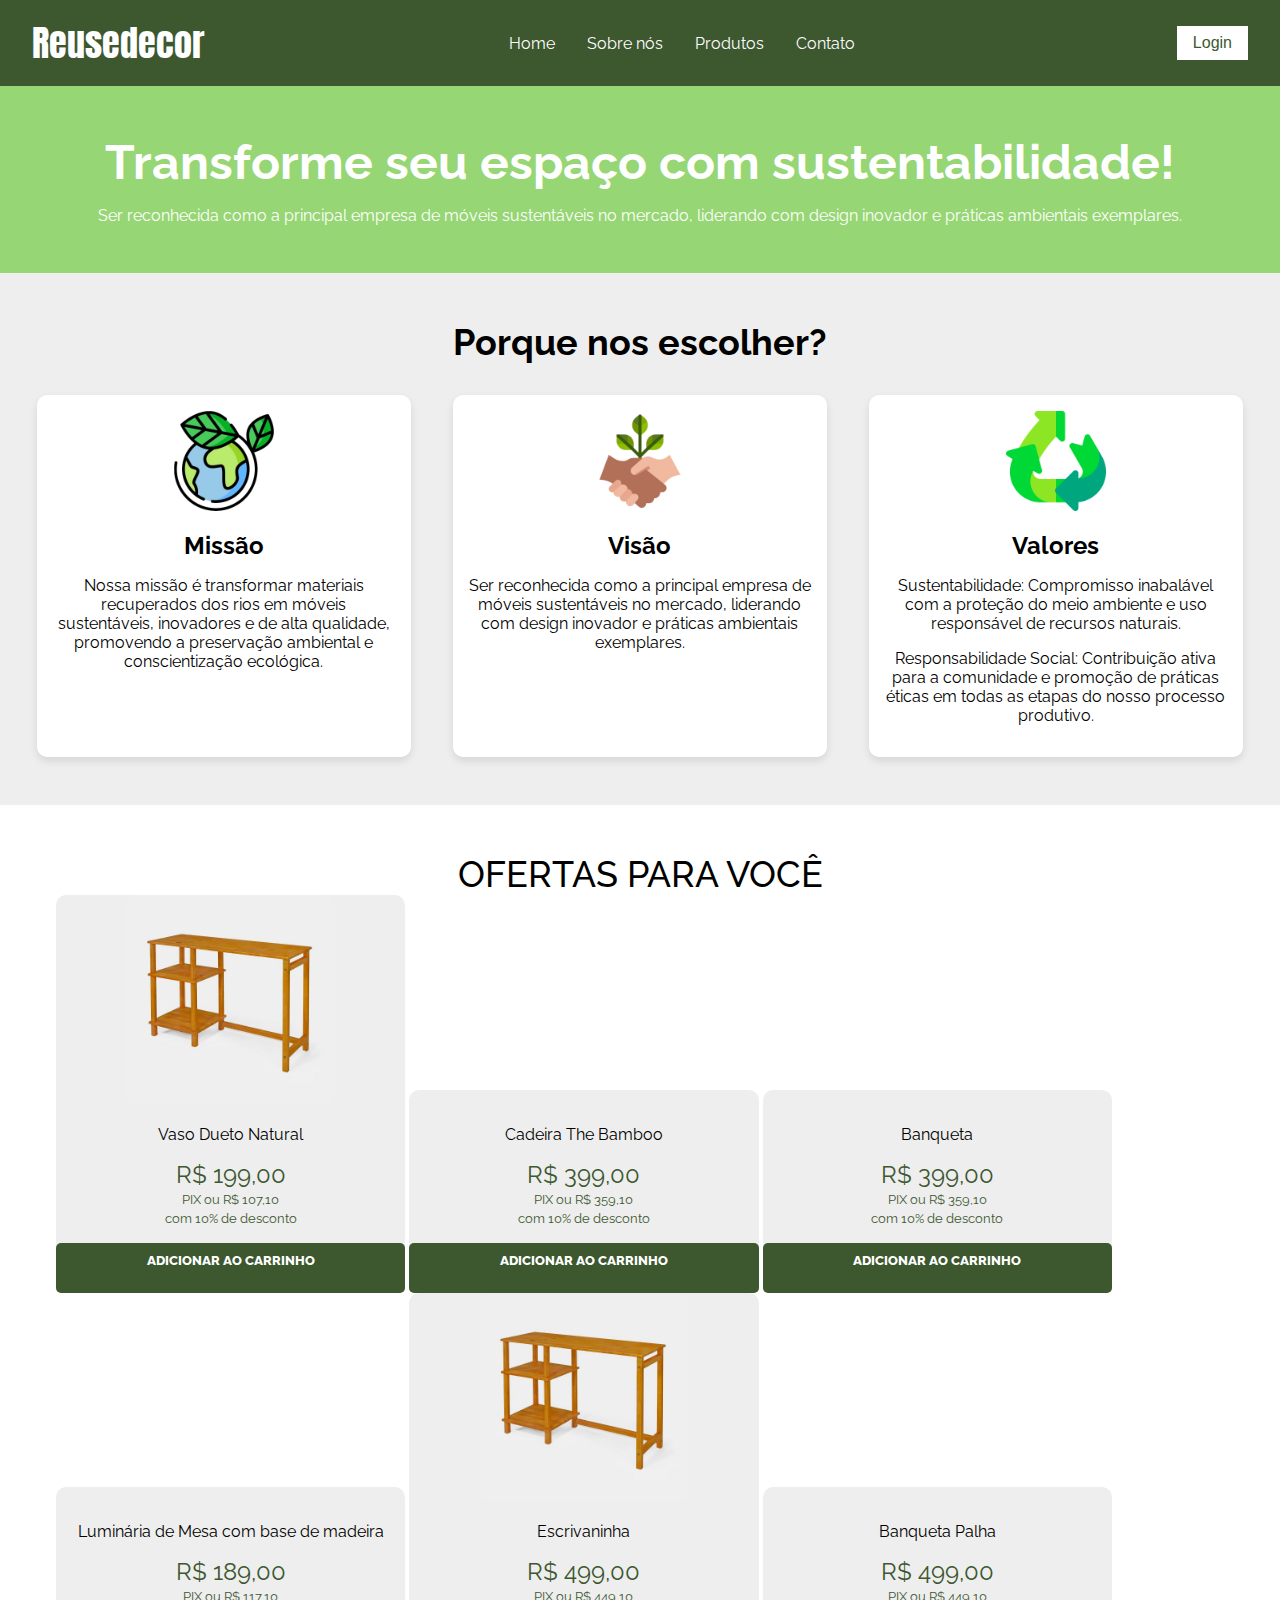
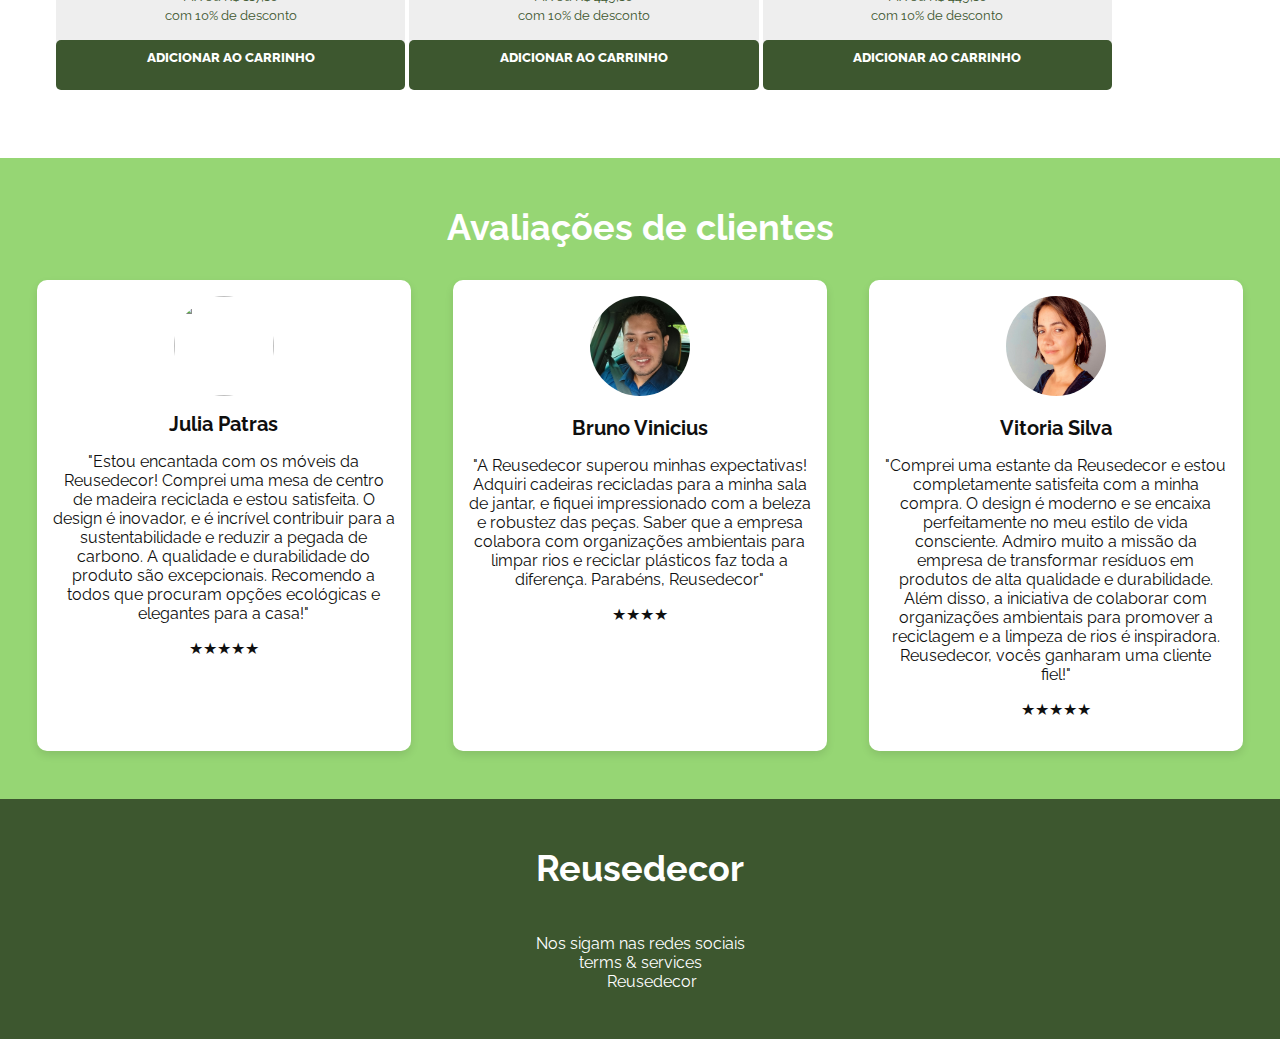
==== index.html @ 0a3c73c4 "css adicionado" ====
<!-- <!DOCTYPE html>
<html lang="pt-br">

<head>
    <meta charset="UTF-8">
    <meta name="viewport" content="width=device-width, initial-scale=1.0">
    <title>Reusedecor</title>
    <link rel="stylesheet" href="style.css">
    <script src="https://kit.fontawesome.com/23f3597bca.js" crossorigin="anonymous"></script>
</head>

<body>
    <nav class="navbar">
        <div class="logo">
            <a href="#">Reusedecor</a>
        </div>
            <ul class="nav-itens">
                <li><a href="#">Home</a></li>
                <li><a href="#">Sobre nós</a></li>
                <li><a href="#">Produtos</a></li>
                <li><a href="#">Contato</a></li>
            </ul>
       
        <div class="icones">
            <a href="#">
            <i class="fas fa-shopping-bag"></i>
        </a>
        <button>Login</button>
        </div>
    </nav>

    <div class="carrossel">
        <h1 class="texto-h1">Transforme seu espaço com sustentabilidade!</h1>
        <p>Ser reconhecida como a principal empresa de móveis sustentáveis no mercado, liderando com design inovador e
            práticas ambientais exemplares. </p>
    </div>


    <section class="pq-escolher">
        <h2>Porque nos escolher?</h2>
        <div class="mvvs">
            <div class="mvv">
                <img src="missao.png" alt="">
                <h3>Missão</h3>
                <p>Nossa missão é transformar materiais recuperados dos rios em móveis sustentáveis, inovadores e de alta qualidade, promovendo a preservação ambiental e conscientização ecológica. </p>
            </div>
            <div class="mvv">
                <img src="visao.png" alt="">
                <h3>Visão</h3>
                <p>Ser reconhecida como a principal empresa de móveis sustentáveis no mercado, liderando com design inovador e práticas ambientais exemplares.</p>
            </div>
            <div class="mvv">
                <img src="valores.png" alt="">
                <h3>Valores</h3>
                <p>Sustentabilidade: Compromisso inabalável com a proteção do meio ambiente e uso responsável de recursos naturais.</p>
                <p>Responsabilidade Social: Contribuição ativa para a comunidade e promoção de práticas éticas em todas as etapas do nosso processo produtivo.</p>
            </div>
        </div>
    </section>

    <section class="nossos-produtos">
        <h2>Nossos produtos</h2>
        <div class="produtos">
            <div class="produto">
                <img src="conjuntomesa.jpg" alt="">
                <h3>Conjunto mesa com 4 cadeira</h3>
                <p>R$925,00</p>
                <p>63 Reviews</p>
                <button>Comprar</button>
            </div>
            <div class="produto">
                <img src="escrivaninha.jpg" alt="">
                <h3>Escrivaninha</h3>
                <p>R$458,00</p>
                <p>89 Reviews</p>
                <button>Comprar</button>
            </div>
            <div class="produto">
                <img src="conjuntomesa2.jpg" alt="">
                <h3>Conjunto Mesa de Jantar Origami 4 Lugares Redondo com 4 Cadeiras</h3>
                <p>689,00 R$</p>
                <p>28 Reviews</p>
                <button>Comprar</button>
            </div>
        </div>
    </section>

    <section class="avaliacoes-clientes">
        <h2>Avaliaçoes de clientes</h2>
        <div class="avaliacoes">
            <div class="avaliacao">
                <img src="mulher.jpg" alt="">
                <h3>Julia Patras</h3>
                <p>"Estou encantada com os móveis da Reusedecor! Comprei uma mesa de centro feita de madeira reciclada e não poderia estar mais satisfeita. Além do design inovador, é incrível saber que estou contribuindo para a sustentabilidade e ajudando a reduzir a pegada de carbono. A qualidade do produto é excepcional e a durabilidade é evidente. Recomendo a todos que procuram opções ecológicas e elegantes para a casa!"</p>
                <p>★★★★★</p>
            </div>
            <div class="avaliacao">
                <img src="homem.jpg" alt="">
                <h3>Bruno Vinicius</h3>
                <p>"A Reusedecor superou minhas expectativas! Adquiri um conjunto de cadeiras para a minha sala de jantar, e fiquei impressionado com a beleza e a robustez das peças. Saber que os materiais são reciclados e que a empresa trabalha em parceria com organizações ambientais para limpar rios e reciclar plásticos faz toda a diferença. É ótimo encontrar uma empresa tão comprometida com a sustentabilidade e a proteção do meio ambiente. Parabéns, Reusedecor!"</p>
                <p>★★★★★</p>
            </div>
            <div class="avaliacao">
                <img src="mulher2.jpeg" alt="">
                <h3>Vitoria Silva.</h3>
                <p>"Comprei uma estante da Reusedecor e estou completamente satisfeita com a minha compra. O design é moderno e se encaixa perfeitamente no meu estilo de vida consciente. Admiro muito a missão da empresa de transformar resíduos em produtos de alta qualidade e durabilidade. Além disso, a iniciativa de colaborar com organizações ambientais para promover a reciclagem e a limpeza de rios é inspiradora. Reusedecor, vocês ganharam uma cliente fiel!"</p>
                <p>★★★★★</p>
            </div>
        </div>
    </section>
    <footer class="footer">
        <div>
            <h2>Reusedecor</h2>
            <div class="redes-sociais">
                <a href="#"><i class="fab fa-facebook"></i></a>
                <a href="#"><i class="fab fa-instagram"></i></a>
                <a href="#"><i class="fab fa-youtube"></i></a>
            </div>
            <p>Nos sigam nas redes sociais</p>
            <p class="termos">
                <a href="#">terms & services</a><br>
                Greenify © all rights reserved 2023
            </p>
        </div>
        <div class="contato-info">
            <p>Entre em contato conosco</p>
            <p><i class="fas fa-phone"></i> +11 393456789</p>
            <p><i class="fas fa-envelope"></i> <a href="mailto:support@ecolife.com">support@reusedecor.com</a></p>
            <p class="endereco">
                <h4>Loja física </h4><br>
                <p>Horário de funcionamento:</p>
                <p>De Segunda a Sábado, das 09:00 ás 18:00</p>
                 <iframe src="https://www.google.com/maps/embed?pb=!1m18!1m12!1m3!1d3657.4795755473865!2d-46.63343072467024!3d-23.551213478806837!2m3!1f0!2f0!3f0!3m2!1i1024!2i768!4f13.1!3m3!1m2!1s0x94ce5900b15a1739%3A0xa04ba02905756f1!2sR.%20das%20Fl%C3%B4res%2C%20123%20-%20S%C3%A9%2C%20S%C3%A3o%20Paulo%20-%20SP%2C%2001019-010!5e0!3m2!1spt-BR!2sbr!4v1718218267978!5m2!1spt-BR!2sbr" width="600" height="450" style="border:0;" allowfullscreen="" loading="lazy" referrerpolicy="no-referrer-when-downgrade"></iframe><br>
                 <h4>Loja de fabricação </h4><br>
                 <p>Horário de funcionamento:</p>
                 <p>Segunda a Sexta (Das 08:00–18:00) <br>
                    Sábado (09:00–14:00)<br>
                    Domingo (Fechado)
                    </p>
                 <iframe src="https://www.google.com/maps/embed?pb=!1m18!1m12!1m3!1d3656.69327155801!2d-46.60439022466936!3d-23.579457278787316!2m3!1f0!2f0!3f0!3m2!1i1024!2i768!4f13.1!3m3!1m2!1s0x94ce5bfca1f70c5b%3A0xd045ae61896704c9!2sR.%20do%20Manifesto%2C%20205%20-%20Ipiranga%2C%20S%C3%A3o%20Paulo%20-%20SP%2C%2004209-000!5e0!3m2!1spt-BR!2sbr!4v1718218784023!5m2!1spt-BR!2sbr" width="600" height="450" style="border:0;" allowfullscreen="" loading="lazy" referrerpolicy="no-referrer-when-downgrade"></iframe>
            </p>
           
        </div>
    </footer>
    

    <script src="main.js"></script>
</body>

</html> -->

<!DOCTYPE html>
<html lang="pt-br">

<head>
    <meta charset="UTF-8">
    <meta name="viewport" content="width=device-width, initial-scale=1.0">
    <title>Reusedecor</title>
    <link rel="stylesheet" href="style.css">
    <script src="https://kit.fontawesome.com/23f3597bca.js" crossorigin="anonymous"></script>
</head>

<body>
    <nav class="navbar">
        <div class="logo">
            <a href="#">Reusedecor</a>
        </div>
            <ul class="nav-itens">
                <li><a href="#">Home</a></li>
                <li><a href="#">Sobre nós</a></li>
                <li><a href="#">Produtos</a></li>
                <li><a href="#">Contato</a></li>
            </ul>
       
        <div class="icones">
            <a href="#">
            <i class="fas fa-shopping-bag"></i>
        </a>
        <button>Login</button>
        </div>
    </nav>

    <div class="carrossel">
        <h1 class="texto-h1">Transforme seu espaço com sustentabilidade!</h1>
        <p>Ser reconhecida como a principal empresa de móveis sustentáveis no mercado, liderando com design inovador e práticas ambientais exemplares.</p>
    </div>
    
    <section class="pq-escolher">
        <h2>Porque nos escolher?</h2>
        <div class="mvvs">
            <div class="mvv">
                <img src="missao.png" alt="">
                <h3>Missão</h3>
                <p>Nossa missão é transformar materiais recuperados dos rios em móveis sustentáveis, inovadores e de alta qualidade, promovendo a preservação ambiental e conscientização ecológica.</p>
            </div>
            <div class="mvv">
                <img src="visao.png" alt="">
                <h3>Visão</h3>
                <p>Ser reconhecida como a principal empresa de móveis sustentáveis no mercado, liderando com design inovador e práticas ambientais exemplares.</p>
            </div>
            <div class="mvv">
                <img src="valores.png" alt="">
                <h3>Valores</h3>
                <p>Sustentabilidade: Compromisso inabalável com a proteção do meio ambiente e uso responsável de recursos naturais.</p>
                <p>Responsabilidade Social: Contribuição ativa para a comunidade e promoção de práticas éticas em todas as etapas do nosso processo produtivo.</p>
            </div>
        </div>
    </section>
    
    <section class="offer section container">
        <h1 class="section__title">Ofertas para você</h1>
        <div class="offer__content swiper-container" id="offer">
            <div class="swiper-wrapper">
                <div class="offer__item swiper-slide">
                    <div class="offer__img">
                        <img src="escrivaninha.jpg" alt="">
                    </div>
                    <div class="offer__desc">
                        <p>Vaso Dueto Natural</p>
                    </div>
                    <div class="offer__price">
                        <span>R$ 199,00</span>
                    </div>
                    <div class="offer__discount">
                        <a href="#">PIX ou <i class='bx bx-barcode'></i> R$ 107,10<br>com 10% de desconto</a>
                    </div>
                    <a href="#" class="btn">adicionar ao carrinho</a>
                </div>
    
                <div class="offer__item swiper-slide">
                    <div class="offer__img">
                        <img src="./produto2.png" alt="">
                    </div>
                    <div class="offer__desc">
                        <p>Cadeira The Bamboo</p>
                    </div>
                    <div class="offer__price">
                        <span>R$ 399,00</span>
                    </div>
                    <div class="offer__discount">
                        <a href="#">PIX ou <i class='bx bx-barcode'></i> R$ 359,10<br>com 10% de desconto</a>
                    </div>
                    <a href="#" class="btn">adicionar ao carrinho</a>
                </div>
                <div class="offer__item swiper-slide">
                    <div class="offer__img">
                        <img src="./produto2.png" alt="">
                    </div>
                    <div class="offer__desc">
                        <p>Banqueta</p>
                    </div>
                    <div class="offer__price">
                        <span>R$ 399,00</span>
                    </div>
                    <div class="offer__discount">
                        <a href="#">PIX ou <i class='bx bx-barcode'></i> R$ 359,10<br>com 10% de desconto</a>
                    </div>
                    <a href="#" class="btn">adicionar ao carrinho</a>
                </div>
                <div class="offer__item swiper-slide">
                    <div class="offer__img">
                        <img src="./produto3.png" alt="">
                    </div>
                    <div class="offer__desc">
                        <p>Luminária de Mesa com base de madeira</p>
                    </div>
                    <div class="offer__price">
                        <span>R$ 189,00</span>
                    </div>
                    <div class="offer__discount">
                        <a href="#">PIX ou <i class='bx bx-barcode'></i> R$ 117,10<br>com 10% de desconto</a>
                    </div>
                    <a href="#" class="btn">adicionar ao carrinho</a>
                </div>
    
                <div class="offer__item swiper-slide">
                    <div class="offer__img">
                        <img src="./escrivaninha.jpg" alt="">
                    </div>
                    <div class="offer__desc">
                        <p>Escrivaninha</p>
                    </div>
                    <div class="offer__price">
                        <span>R$ 499,00</span>
                    </div>
                    <div class="offer__discount">
                        <a href="#">PIX ou <i class='bx bx-barcode'></i> R$ 449,10<br>com 10% de desconto</a>
                    </div>
                    <a href="#" class="btn">adicionar ao carrinho</a>
                </div>
    
                <div class="offer__item swiper-slide">
                    <div class="offer__img">
                        <img src="./banqueta.png" alt="">
                    </div>
                    <div class="offer__desc">
                        <p>Banqueta Palha</p>
                    </div>
                    <div class="offer__price">
                        <span>R$ 499,00</span>
                    </div>
                    <div class="offer__discount">
                        <a href="#">PIX ou <i class='bx bx-barcode'></i> R$ 449,10<br>com 10% de desconto</a>
                    </div>
                    <a href="#" class="btn">adicionar ao carrinho</a>
                </div>
            </div>
            <div class="swiper-button-next"></div>
            <div class="swiper-button-prev"></div>
        </div>
    </section>
    
    <section class="avaliacoes-clientes">
        <h2>Avaliações de clientes</h2>
        <div class="avaliacoes">
            <div class="avaliacao">
                <img src="./img-mulher.avif" alt="">
                <h3>Julia Patras</h3>
                <p>"Estou encantada com os móveis da Reusedecor! Comprei uma mesa de centro de madeira reciclada e estou satisfeita. O design é inovador, e é incrível contribuir para a sustentabilidade e reduzir a pegada de carbono. A qualidade e durabilidade do produto são excepcionais. Recomendo a todos que procuram opções ecológicas e elegantes para a casa!"</p>
                <p>★★★★★</p>
            </div>
            <div class="avaliacao">
                <img src="homem.jpg" alt="">
                <h3>Bruno Vinicius</h3>
                <p>"A Reusedecor superou minhas expectativas! Adquiri cadeiras recicladas para a minha sala de jantar, e fiquei impressionado com a beleza e robustez das peças. Saber que a empresa colabora com organizações ambientais para limpar rios e reciclar plásticos faz toda a diferença. Parabéns, Reusedecor"</p>
                <p>★★★★</p>
            </div>
            <div class="avaliacao">
                <img src="mulher2.jpeg" alt="">
                <h3>Vitoria Silva</h3>
                <p>"Comprei uma estante da Reusedecor e estou completamente satisfeita com a minha compra. O design é moderno e se encaixa perfeitamente no meu estilo de vida consciente. Admiro muito a missão da empresa de transformar resíduos em produtos de alta qualidade e durabilidade. Além disso, a iniciativa de colaborar com organizações ambientais para promover a reciclagem e a limpeza de rios é inspiradora. Reusedecor, vocês ganharam uma cliente fiel!"</p>
                <p>★★★★★</p>
            </div>
        </div>
    </section>
    
    <footer class="footer">
        <div>
            <h2>Reusedecor</h2>
            <div class="redes-sociais">
                <a href="#"><i class="fab fa-facebook"></i></a>
                <a href="#"><i class="fab fa-instagram"></i></a>
                <a href="#"><i class="fab fa-youtube"></i></a>
            </div>
            <p>Nos sigam nas redes sociais</p>
            <p class="termos">
                <a href="#">terms & services</a><br>
                Reusedecor
---- style.css ----
/* font */
@import url("https://fonts.googleapis.com/css2?family=Anton&family=Raleway:wght@300;400;500;600;700;800&family=Satisfy&display=swap");

:root {
    --header-height: 8rem;

    /*--------------------COLORS-----------------------------*/
    --primary-color: #3d572f;
    --primary-color-alt: #96d674;
    --secondary-color: #eeeeee;
    --secondary-color-alt: #dcdcdc;
    --black-color: #0f0f0f;
    --white-color: #ffffff;

    /*---------------FONT  AND TYPOGRAPHY-------------------*/
    --font-body: "Raleway", sans-serif;
    --font-title: "Anton", sans-serif;
    --font-cursive: "Satisfy", cursive;
    --big-font-size: 3rem; /*48px*/
    --h1-font-size: 2.25rem; /*36px*/
    --h2-font-size: 1.5rem; /*24px*/
    --h3-font-size: 1.25rem; /*20px*/
    --normal-font-size: 1rem; /*16px*/
    --small-font-size: 0.813rem; /*12px  0.938rem  14*/

    /*---------------FONT WEIGHT-------------------*/
    --font-light: 300;
    --font-regular: 400;
    --font-medium: 500;
    --font-semibold: 600;
    --font-bold: 700;
    --font-extrabold: 800;

    /*---------------MARGINS-------------------*/
    --mb-05: 0.5rem;
    --mb-1: 1rem;
    --mb-1-5: 1.5rem;
    --mb-2: 2rem;
    --mb-2-5: 2.5rem;
    --mb-3: 3rem;

    /*---------------Z INDEXS-------------------*/
    --Z-fixed: 100;
    --z-tooltip: 10;
}

*,
::before,
::after {
    padding: 0;
    margin: 0;
    box-sizing: border-box;
}

html {
    scroll-behavior: smooth;
}

body {
    background-color: var(--white-color);
    font-family: var(--font-body);
    font-size: var(--normal-font-size);
    overflow-x: hidden;
}

a {
    text-decoration: none;
}

ul {
    list-style: none;
}

.container {
    max-width: 1200px;
    margin: 0 auto;
}

.section {
    padding: 6rem 6%;
}

.section__title {
    font-size: var(--h1-font-size);
    text-align: center;
    font-weight: var(--font-medium);
    text-transform: uppercase;
}

/* BUTTON */
.btn {
    width: 100%;
    height: 50px;
    display: flex;
    align-items: center;
    justify-content: center;
    outline: none;
    background-color: var(--primary-color);
    border: none;
    color: var(--white-color);
    font-size: var(--small-font-size);
    font-weight: var(--font-extrabold);
    text-transform: uppercase;
    padding: 0.5rem;
    cursor: pointer;
    transition: all 400ms ease-in-out;
}
.btn:hover {
    background-color: var(--primary-color-alt);
    color: var(--black-color);
}
.btn__outline {
    background-color: var(--white-color);
    border: 1px solid var(--primary-color);
    color: var(--black-color);
}

/* HEADER MENU */
.navbar {
    display: flex;
    justify-content: space-between;
    align-items: center;
    padding: 1rem 2rem;
    background-color: var(--primary-color);
    color: var(--white-color);
}

.logo a {
    font-family: var(--font-title);
    font-size: var(--h1-font-size);
    color: var(--white-color);
}

.nav-itens {
    display: flex;
    list-style: none;
}

.nav-itens li {
    margin: 0 1rem;
}

.nav-itens a {
    color: var(--white-color);
    font-size: var(--normal-font-size);
}

.icones {
    display: flex;
    align-items: center;
}

.icones a {
    color: var(--white-color);
    font-size: var(--h2-font-size);
    margin-right: 1rem;
}

.icones button {
    background-color: var(--white-color);
    color: var(--primary-color);
    border: none;
    padding: 0.5rem 1rem;
    cursor: pointer;
    font-size: var(--normal-font-size);
}

.icones button:hover {
    background-color: var(--secondary-color);
}

/* CARROSSEL */
.carrossel {
    background-color: var(--primary-color-alt);
    color: var(--white-color);
    text-align: center;
    padding: 3rem 1rem;
}

.texto-h1 {
    font-size: var(--big-font-size);
    margin-bottom: 1rem;
}

/* SECTION - pq-escolher */
.pq-escolher {
    background-color: var(--secondary-color);
    padding: 3rem 1rem;
    text-align: center;
}

.pq-escolher h2 {
    font-size: var(--h1-font-size);
    margin-bottom: 2rem;
}

.mvvs {
    display: flex;
    justify-content: space-around;
}

.mvv {
    background-color: var(--white-color);
    padding: 1rem;
    border-radius: 10px;
    box-shadow: 0 4px 8px rgba(0, 0, 0, 0.1);
    width: 30%;
}

.mvv img {
    width: 100px;
    margin-bottom: 1rem;
}

.mvv h3 {
    font-size: var(--h2-font-size);
    margin-bottom: 1rem;
}

.mvv p {
    font-size: var(--normal-font-size);
    margin-bottom: 1rem;
}

/* SECTION - offer */
.offer {
    background-color: var(--white-color);
    padding: 3rem 1rem;
}

.offer__content {
    display: flex;
    flex-wrap: wrap;
    justify-content: space-around; /* Distribui o espaço entre os itens */
    gap: 20px; /* Espaçamento entre os itens */
}

.offer__item {
    display: inline-block;
    background-color: var(--secondary-color);
    padding: 1 rem;
    border-radius: 10px;
    text-align: center;
    width: calc(33.333% - 40px); /* Ajuste para 3 itens por linha com espaçamento */
    /* 40px é a soma do padding horizontal (20px de cada lado) */
    transition: transform 0.3s;
    box-sizing: border-box; /* Inclui padding e border no cálculo da largura */
}

.offer__item:hover {
    transform: scale(1.05);
}

.offer__img img {
    width: 60%;
    height: auto;
    border-radius: 10px;
}

.offer__desc {
    margin: 1rem 0;
}

.offer__price {
    font-size: var(--h2-font-size);
    color: var(--primary-color);
}

.offer__discount a {
    color: var(--primary-color);
    font-size: var(--small-font-size);
}

.btn {
    margin-top: 1rem;
    display: inline-block;
    padding: 10px 20px;
    background-color: #3d572f;
    color: #fff;
    text-decoration: none;
    border-radius: 5px;
}


/* SECTION - avaliacoes-clientes */
.avaliacoes-clientes {
    background-color: var(--primary-color-alt);
    color: var(--white-color);
    padding: 3rem 1rem;
    text-align: center;
}

.avaliacoes-clientes h2 {
    font-size: var(--h1-font-size);
    margin-bottom: 2rem;
}

.avaliacoes {
    display: flex;
    justify-content: space-around;
}

.avaliacao {
    background-color: var(--white-color);
    color: var(--black-color);
    padding: 1rem;
    border-radius: 10px;
    box-shadow: 0 4px 8px rgba(0, 0, 0, 0.1);
    width: 30%;
}

.avaliacao img {
    width: 100px;
    height: 100px;
    border-radius: 50%;
    margin-bottom: 1rem;
}

.avaliacao h3 {
    font-size: var(--h3-font-size);
    margin-bottom: 1rem;
}

.avaliacao p {
    font-size: var(--normal-font-size);
    margin-bottom: 1rem;
}

/* FOOTER */
.footer {
    background-color: var(--primary-color);
    color: var(--white-color);
    padding: 3rem 1rem;
    text-align: center;
}

.footer h2 {
    font-size: var(--h1-font-size);
    margin-bottom: 1rem;
}

.redes-sociais a {
    color: var(--white-color);
    font-size: var(--h2-font-size);
    margin: 0 0.5rem;
}

.termos a {
    color: var(--white-color);
}

.contato-info {
    margin-top: 2rem;
}

.contato-info p {
    font-size: var(--normal-font-size);
    margin-bottom: 0.5rem;
}

.endereco {
    margin-top: 1rem;
}

.endereco h4 {
    font-size: var(--h3-font-size);
}

.endereco p {
    font-size: var(--normal-font-size);
}
---- style.css ----
/* font */
@import url("https://fonts.googleapis.com/css2?family=Anton&family=Raleway:wght@300;400;500;600;700;800&family=Satisfy&display=swap");

:root {
    --header-height: 8rem;

    /*--------------------COLORS-----------------------------*/
    --primary-color: #3d572f;
    --primary-color-alt: #96d674;
    --secondary-color: #eeeeee;
    --secondary-color-alt: #dcdcdc;
    --black-color: #0f0f0f;
    --white-color: #ffffff;

    /*---------------FONT  AND TYPOGRAPHY-------------------*/
    --font-body: "Raleway", sans-serif;
    --font-title: "Anton", sans-serif;
    --font-cursive: "Satisfy", cursive;
    --big-font-size: 3rem; /*48px*/
    --h1-font-size: 2.25rem; /*36px*/
    --h2-font-size: 1.5rem; /*24px*/
    --h3-font-size: 1.25rem; /*20px*/
    --normal-font-size: 1rem; /*16px*/
    --small-font-size: 0.813rem; /*12px  0.938rem  14*/

    /*---------------FONT WEIGHT-------------------*/
    --font-light: 300;
    --font-regular: 400;
    --font-medium: 500;
    --font-semibold: 600;
    --font-bold: 700;
    --font-extrabold: 800;

    /*---------------MARGINS-------------------*/
    --mb-05: 0.5rem;
    --mb-1: 1rem;
    --mb-1-5: 1.5rem;
    --mb-2: 2rem;
    --mb-2-5: 2.5rem;
    --mb-3: 3rem;

    /*---------------Z INDEXS-------------------*/
    --Z-fixed: 100;
    --z-tooltip: 10;
}

*,
::before,
::after {
    padding: 0;
    margin: 0;
    box-sizing: border-box;
}

html {
    scroll-behavior: smooth;
}

body {
    background-color: var(--white-color);
    font-family: var(--font-body);
    font-size: var(--normal-font-size);
    overflow-x: hidden;
}

a {
    text-decoration: none;
}

ul {
    list-style: none;
}

.container {
    max-width: 1200px;
    margin: 0 auto;
}

.section {
    padding: 6rem 6%;
}

.section__title {
    font-size: var(--h1-font-size);
    text-align: center;
    font-weight: var(--font-medium);
    text-transform: uppercase;
}

/* BUTTON */
.btn {
    width: 100%;
    height: 50px;
    display: flex;
    align-items: center;
    justify-content: center;
    outline: none;
    background-color: var(--primary-color);
    border: none;
    color: var(--white-color);
    font-size: var(--small-font-size);
    font-weight: var(--font-extrabold);
    text-transform: uppercase;
    padding: 0.5rem;
    cursor: pointer;
    transition: all 400ms ease-in-out;
}
.btn:hover {
    background-color: var(--primary-color-alt);
    color: var(--black-color);
}
.btn__outline {
    background-color: var(--white-color);
    border: 1px solid var(--primary-color);
    color: var(--black-color);
}

/* HEADER MENU */
.navbar {
    display: flex;
    justify-content: space-between;
    align-items: center;
    padding: 1rem 2rem;
    background-color: var(--primary-color);
    color: var(--white-color);
}

.logo a {
    font-family: var(--font-title);
    font-size: var(--h1-font-size);
    color: var(--white-color);
}

.nav-itens {
    display: flex;
    list-style: none;
}

.nav-itens li {
    margin: 0 1rem;
}

.nav-itens a {
    color: var(--white-color);
    font-size: var(--normal-font-size);
}

.icones {
    display: flex;
    align-items: center;
}

.icones a {
    color: var(--white-color);
    font-size: var(--h2-font-size);
    margin-right: 1rem;
}

.icones button {
    background-color: var(--white-color);
    color: var(--primary-color);
    border: none;
    padding: 0.5rem 1rem;
    cursor: pointer;
    font-size: var(--normal-font-size);
}

.icones button:hover {
    background-color: var(--secondary-color);
}

/* CARROSSEL */
.carrossel {
    background-color: var(--primary-color-alt);
    color: var(--white-color);
    text-align: center;
    padding: 3rem 1rem;
}

.texto-h1 {
    font-size: var(--big-font-size);
    margin-bottom: 1rem;
}

/* SECTION - pq-escolher */
.pq-escolher {
    background-color: var(--secondary-color);
    padding: 3rem 1rem;
    text-align: center;
}

.pq-escolher h2 {
    font-size: var(--h1-font-size);
    margin-bottom: 2rem;
}

.mvvs {
    display: flex;
    justify-content: space-around;
}

.mvv {
    background-color: var(--white-color);
    padding: 1rem;
    border-radius: 10px;
    box-shadow: 0 4px 8px rgba(0, 0, 0, 0.1);
    width: 30%;
}

.mvv img {
    width: 100px;
    margin-bottom: 1rem;
}

.mvv h3 {
    font-size: var(--h2-font-size);
    margin-bottom: 1rem;
}

.mvv p {
    font-size: var(--normal-font-size);
    margin-bottom: 1rem;
}

/* SECTION - offer */
.offer {
    background-color: var(--white-color);
    padding: 3rem 1rem;
}

.offer__content {
    display: flex;
    flex-wrap: wrap;
    justify-content: space-around; /* Distribui o espaço entre os itens */
    gap: 20px; /* Espaçamento entre os itens */
}

.offer__item {
    display: inline-block;
    background-color: var(--secondary-color);
    padding: 1 rem;
    border-radius: 10px;
    text-align: center;
    width: calc(33.333% - 40px); /* Ajuste para 3 itens por linha com espaçamento */
    /* 40px é a soma do padding horizontal (20px de cada lado) */
    transition: transform 0.3s;
    box-sizing: border-box; /* Inclui padding e border no cálculo da largura */
}

.offer__item:hover {
    transform: scale(1.05);
}

.offer__img img {
    width: 60%;
    height: auto;
    border-radius: 10px;
}

.offer__desc {
    margin: 1rem 0;
}

.offer__price {
    font-size: var(--h2-font-size);
    color: var(--primary-color);
}

.offer__discount a {
    color: var(--primary-color);
    font-size: var(--small-font-size);
}

.btn {
    margin-top: 1rem;
    display: inline-block;
    padding: 10px 20px;
    background-color: #3d572f;
    color: #fff;
    text-decoration: none;
    border-radius: 5px;
}


/* SECTION - avaliacoes-clientes */
.avaliacoes-clientes {
    background-color: var(--primary-color-alt);
    color: var(--white-color);
    padding: 3rem 1rem;
    text-align: center;
}

.avaliacoes-clientes h2 {
    font-size: var(--h1-font-size);
    margin-bottom: 2rem;
}

.avaliacoes {
    display: flex;
    justify-content: space-around;
}

.avaliacao {
    background-color: var(--white-color);
    color: var(--black-color);
    padding: 1rem;
    border-radius: 10px;
    box-shadow: 0 4px 8px rgba(0, 0, 0, 0.1);
    width: 30%;
}

.avaliacao img {
    width: 100px;
    height: 100px;
    border-radius: 50%;
    margin-bottom: 1rem;
}

.avaliacao h3 {
    font-size: var(--h3-font-size);
    margin-bottom: 1rem;
}

.avaliacao p {
    font-size: var(--normal-font-size);
    margin-bottom: 1rem;
}

/* FOOTER */
.footer {
    background-color: var(--primary-color);
    color: var(--white-color);
    padding: 3rem 1rem;
    text-align: center;
}

.footer h2 {
    font-size: var(--h1-font-size);
    margin-bottom: 1rem;
}

.redes-sociais a {
    color: var(--white-color);
    font-size: var(--h2-font-size);
    margin: 0 0.5rem;
}

.termos a {
    color: var(--white-color);
}

.contato-info {
    margin-top: 2rem;
}

.contato-info p {
    font-size: var(--normal-font-size);
    margin-bottom: 0.5rem;
}

.endereco {
    margin-top: 1rem;
}

.endereco h4 {
    font-size: var(--h3-font-size);
}

.endereco p {
    font-size: var(--normal-font-size);
}
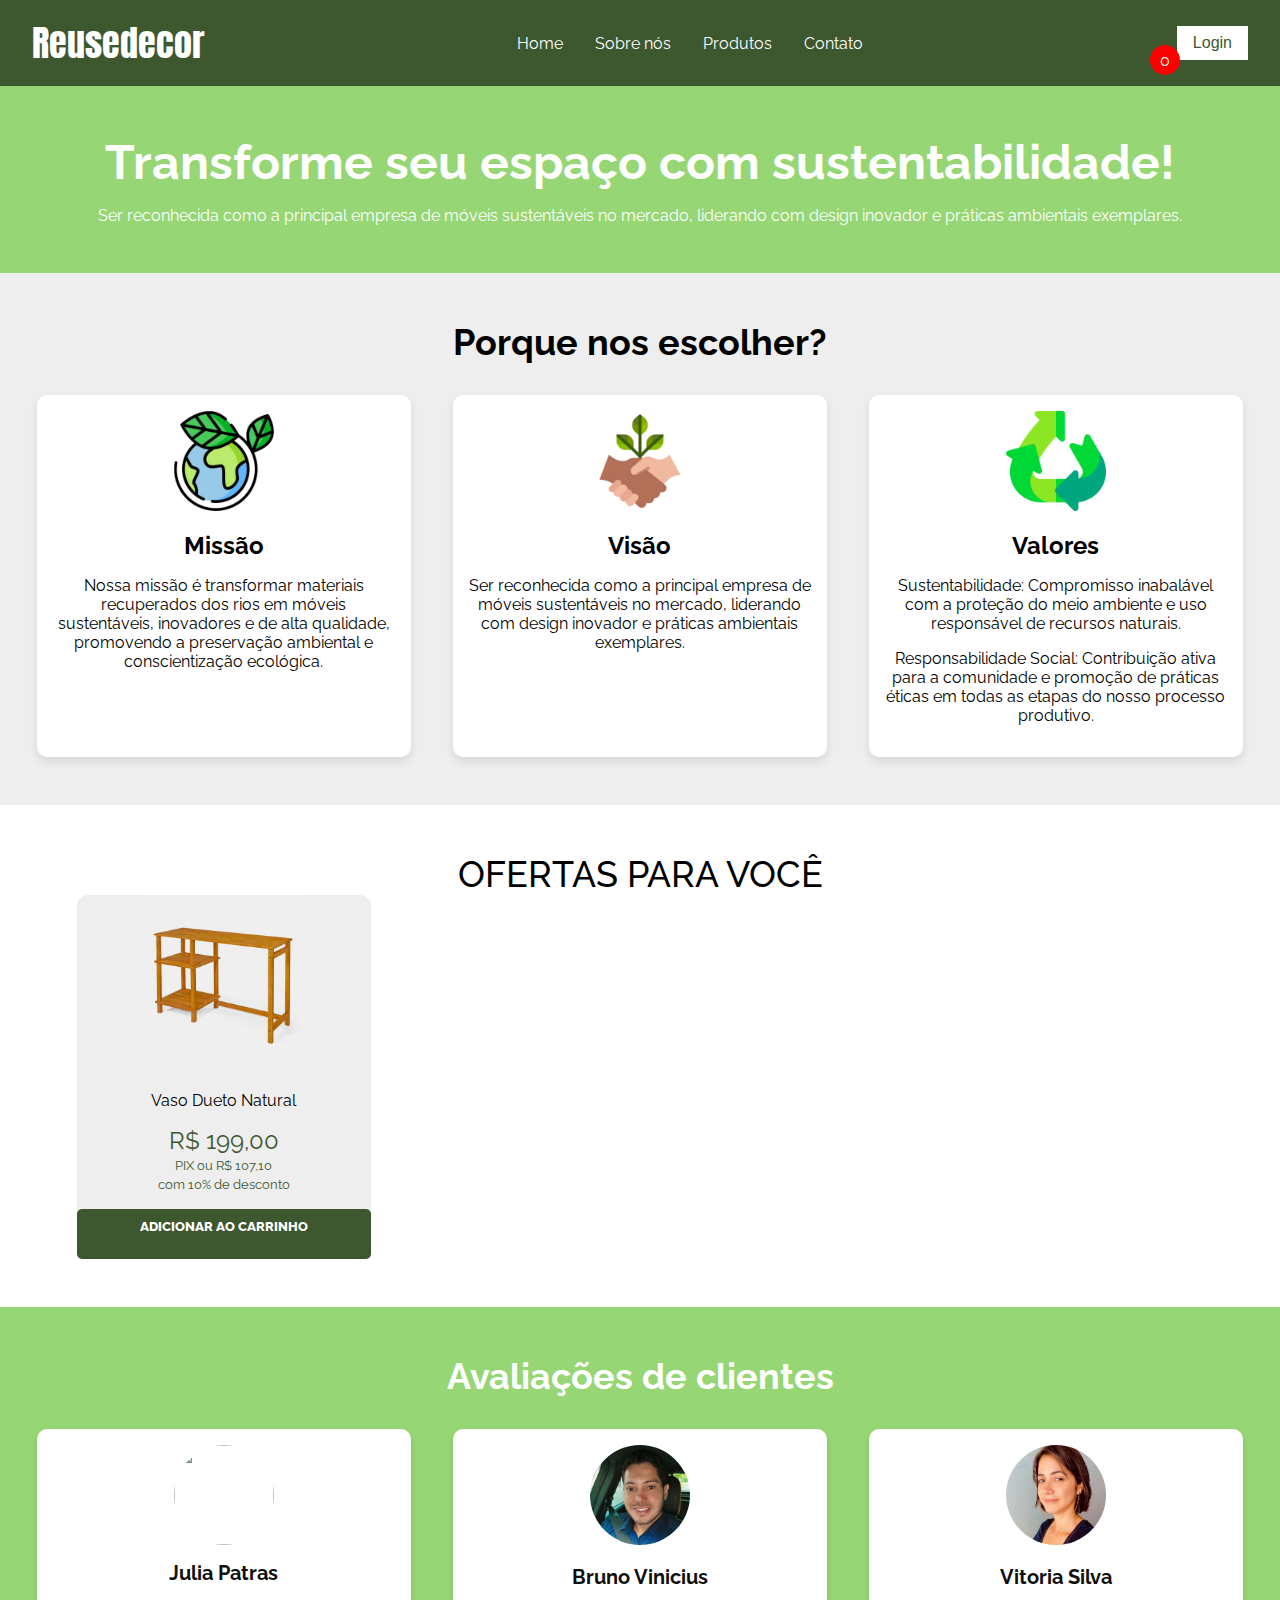
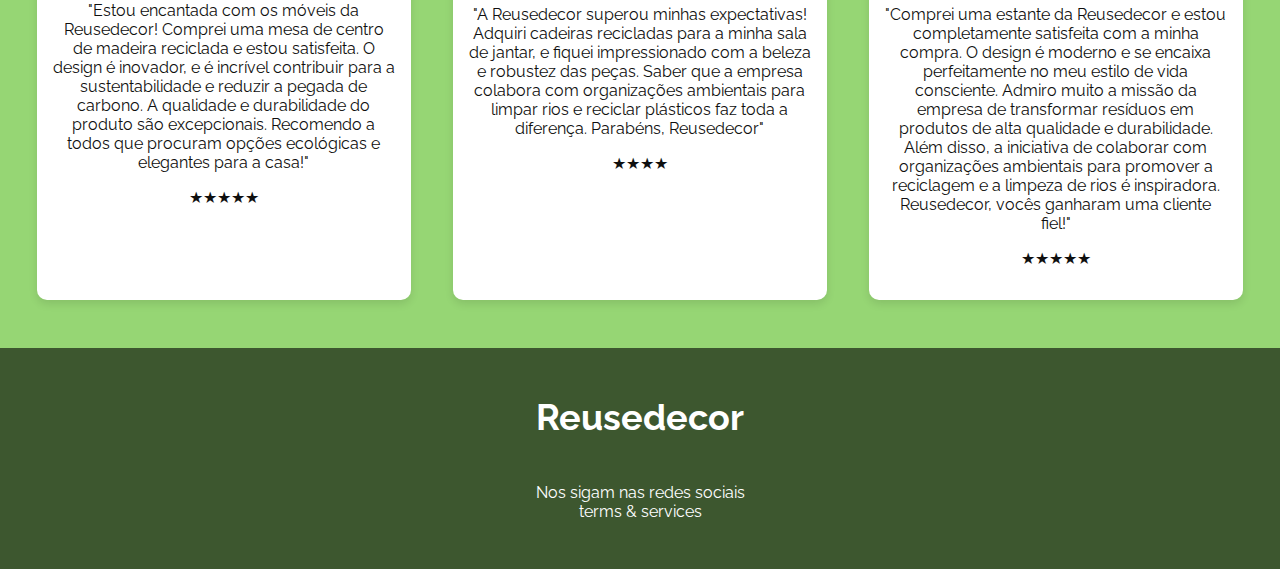
==== commit d34d4f50: "JS" ====
--- a/index.html
+++ b/index.html
@@ -151,7 +151,6 @@
 
 <!DOCTYPE html>
 <html lang="pt-br">
-
 <head>
     <meta charset="UTF-8">
     <meta name="viewport" content="width=device-width, initial-scale=1.0">
@@ -159,24 +158,21 @@
     <link rel="stylesheet" href="style.css">
     <script src="https://kit.fontawesome.com/23f3597bca.js" crossorigin="anonymous"></script>
 </head>
-
 <body>
     <nav class="navbar">
         <div class="logo">
             <a href="#">Reusedecor</a>
         </div>
-            <ul class="nav-itens">
-                <li><a href="#">Home</a></li>
-                <li><a href="#">Sobre nós</a></li>
-                <li><a href="#">Produtos</a></li>
-                <li><a href="#">Contato</a></li>
-            </ul>
-       
-        <div class="icones">
-            <a href="#">
-            <i class="fas fa-shopping-bag"></i>
-        </a>
-        <button>Login</button>
+        <ul class="nav-itens">
+            <li><a href="#">Home</a></li>
+            <li><a href="#">Sobre nós</a></li>
+            <li><a href="#">Produtos</a></li>
+            <li><a href="#">Contato</a></li>
+        </ul>
+        <div class="icones menu-openner">
+            <i class="fas fa-shopping-bag" id="cart-icon"></i>
+            <span id="cart-count">0</span>
+            <button>Login</button>
         </div>
     </nav>
 
@@ -224,92 +220,15 @@
                     <div class="offer__discount">
                         <a href="#">PIX ou <i class='bx bx-barcode'></i> R$ 107,10<br>com 10% de desconto</a>
                     </div>
-                    <a href="#" class="btn">adicionar ao carrinho</a>
+                    <a href="#" class="btn add-to-cart">adicionar ao carrinho</a>
                 </div>
-    
-                <div class="offer__item swiper-slide">
-                    <div class="offer__img">
-                        <img src="./produto2.png" alt="">
-                    </div>
-                    <div class="offer__desc">
-                        <p>Cadeira The Bamboo</p>
-                    </div>
-                    <div class="offer__price">
-                        <span>R$ 399,00</span>
-                    </div>
-                    <div class="offer__discount">
-                        <a href="#">PIX ou <i class='bx bx-barcode'></i> R$ 359,10<br>com 10% de desconto</a>
-                    </div>
-                    <a href="#" class="btn">adicionar ao carrinho</a>
-                </div>
-                <div class="offer__item swiper-slide">
-                    <div class="offer__img">
-                        <img src="./produto2.png" alt="">
-                    </div>
-                    <div class="offer__desc">
-                        <p>Banqueta</p>
-                    </div>
-                    <div class="offer__price">
-                        <span>R$ 399,00</span>
-                    </div>
-                    <div class="offer__discount">
-                        <a href="#">PIX ou <i class='bx bx-barcode'></i> R$ 359,10<br>com 10% de desconto</a>
-                    </div>
-                    <a href="#" class="btn">adicionar ao carrinho</a>
-                </div>
-                <div class="offer__item swiper-slide">
-                    <div class="offer__img">
-                        <img src="./produto3.png" alt="">
-                    </div>
-                    <div class="offer__desc">
-                        <p>Luminária de Mesa com base de madeira</p>
-                    </div>
-                    <div class="offer__price">
-                        <span>R$ 189,00</span>
-                    </div>
-                    <div class="offer__discount">
-                        <a href="#">PIX ou <i class='bx bx-barcode'></i> R$ 117,10<br>com 10% de desconto</a>
-                    </div>
-                    <a href="#" class="btn">adicionar ao carrinho</a>
-                </div>
-    
-                <div class="offer__item swiper-slide">
-                    <div class="offer__img">
-                        <img src="./escrivaninha.jpg" alt="">
-                    </div>
-                    <div class="offer__desc">
-                        <p>Escrivaninha</p>
-                    </div>
-                    <div class="offer__price">
-                        <span>R$ 499,00</span>
-                    </div>
-                    <div class="offer__discount">
-                        <a href="#">PIX ou <i class='bx bx-barcode'></i> R$ 449,10<br>com 10% de desconto</a>
-                    </div>
-                    <a href="#" class="btn">adicionar ao carrinho</a>
-                </div>
-    
-                <div class="offer__item swiper-slide">
-                    <div class="offer__img">
-                        <img src="./banqueta.png" alt="">
-                    </div>
-                    <div class="offer__desc">
-                        <p>Banqueta Palha</p>
-                    </div>
-                    <div class="offer__price">
-                        <span>R$ 499,00</span>
-                    </div>
-                    <div class="offer__discount">
-                        <a href="#">PIX ou <i class='bx bx-barcode'></i> R$ 449,10<br>com 10% de desconto</a>
-                    </div>
-                    <a href="#" class="btn">adicionar ao carrinho</a>
-                </div>
+                <!-- Repita para outros produtos -->
             </div>
             <div class="swiper-button-next"></div>
             <div class="swiper-button-prev"></div>
         </div>
     </section>
-    
+
     <section class="avaliacoes-clientes">
         <h2>Avaliações de clientes</h2>
         <div class="avaliacoes">
@@ -333,7 +252,7 @@
             </div>
         </div>
     </section>
-    
+
     <footer class="footer">
         <div>
             <h2>Reusedecor</h2>
@@ -345,4 +264,18 @@
             <p>Nos sigam nas redes sociais</p>
             <p class="termos">
                 <a href="#">terms & services</a><br>
-                Reusedecor+        </footer>
+    </footer>
+
+    <div class="cart-tab" id="cart-tab">
+        <h1>Carrinho de Compras</h1>
+        <div class="list-cart" id="list-cart"></div>
+        <div class="btn">
+            <button class="close" id="close-cart">Fechar</button>
+            <button class="checkout">Finalizar Compra</button>
+        </div>
+    </div>
+
+    <script src="main.js"></script>
+</body>
+</html>
--- a/style.css
+++ b/style.css
@@ -145,11 +145,23 @@
     font-size: var(--normal-font-size);
 }
 
-.icones {
-    display: flex;
-    align-items: center;
-}
-
+.icones.menu-openner {
+    display: flex;
+    align-items: center;
+}
+.icones span{
+    position: absolute;
+    background-color: red;
+    width: 30px;
+    height: 30px;
+    display: flex;
+    justify-content: center;
+    align-items: center;
+    border-radius: 50%;
+    color: #fff;
+    top: 5%;
+    right: 100px; 
+}
 .icones a {
     color: var(--white-color);
     font-size: var(--h2-font-size);
@@ -368,4 +380,52 @@
 
 .endereco p {
     font-size: var(--normal-font-size);
-}+}
+
+/* Carrinho */
+.cart-tab {
+    display: none;
+    position: fixed;
+    right: 0;
+    top: 0;
+    width: 300px;
+    height: 100%;
+    background-color: #fff;
+    box-shadow: -2px 0 5px rgba(0, 0, 0, 0.3);
+    z-index: 1000;
+    padding: 20px;
+    overflow-y: auto;
+}
+
+.cart-tab.open {
+    display: block;
+}
+
+.cart-tab .btn {
+    display: flex;
+    justify-content: space-between;
+    margin-top: 20px;
+}
+
+.cart-tab .item {
+    display: flex;
+    justify-content: space-between;
+    margin-bottom: 15px;
+    align-items: center;
+}
+
+.cart-tab .item img {
+    width: 50px;
+    height: 50px;
+    object-fit: cover;
+}
+
+.cart-tab .item .quantity {
+    display: flex;
+    align-items: center;
+}
+
+.cart-tab .item .quantity span {
+    margin: 0 5px;
+    cursor: pointer;
+}
--- a/style.css
+++ b/style.css
@@ -145,11 +145,23 @@
     font-size: var(--normal-font-size);
 }
 
-.icones {
-    display: flex;
-    align-items: center;
-}
-
+.icones.menu-openner {
+    display: flex;
+    align-items: center;
+}
+.icones span{
+    position: absolute;
+    background-color: red;
+    width: 30px;
+    height: 30px;
+    display: flex;
+    justify-content: center;
+    align-items: center;
+    border-radius: 50%;
+    color: #fff;
+    top: 5%;
+    right: 100px; 
+}
 .icones a {
     color: var(--white-color);
     font-size: var(--h2-font-size);
@@ -368,4 +380,52 @@
 
 .endereco p {
     font-size: var(--normal-font-size);
-}+}
+
+/* Carrinho */
+.cart-tab {
+    display: none;
+    position: fixed;
+    right: 0;
+    top: 0;
+    width: 300px;
+    height: 100%;
+    background-color: #fff;
+    box-shadow: -2px 0 5px rgba(0, 0, 0, 0.3);
+    z-index: 1000;
+    padding: 20px;
+    overflow-y: auto;
+}
+
+.cart-tab.open {
+    display: block;
+}
+
+.cart-tab .btn {
+    display: flex;
+    justify-content: space-between;
+    margin-top: 20px;
+}
+
+.cart-tab .item {
+    display: flex;
+    justify-content: space-between;
+    margin-bottom: 15px;
+    align-items: center;
+}
+
+.cart-tab .item img {
+    width: 50px;
+    height: 50px;
+    object-fit: cover;
+}
+
+.cart-tab .item .quantity {
+    display: flex;
+    align-items: center;
+}
+
+.cart-tab .item .quantity span {
+    margin: 0 5px;
+    cursor: pointer;
+}
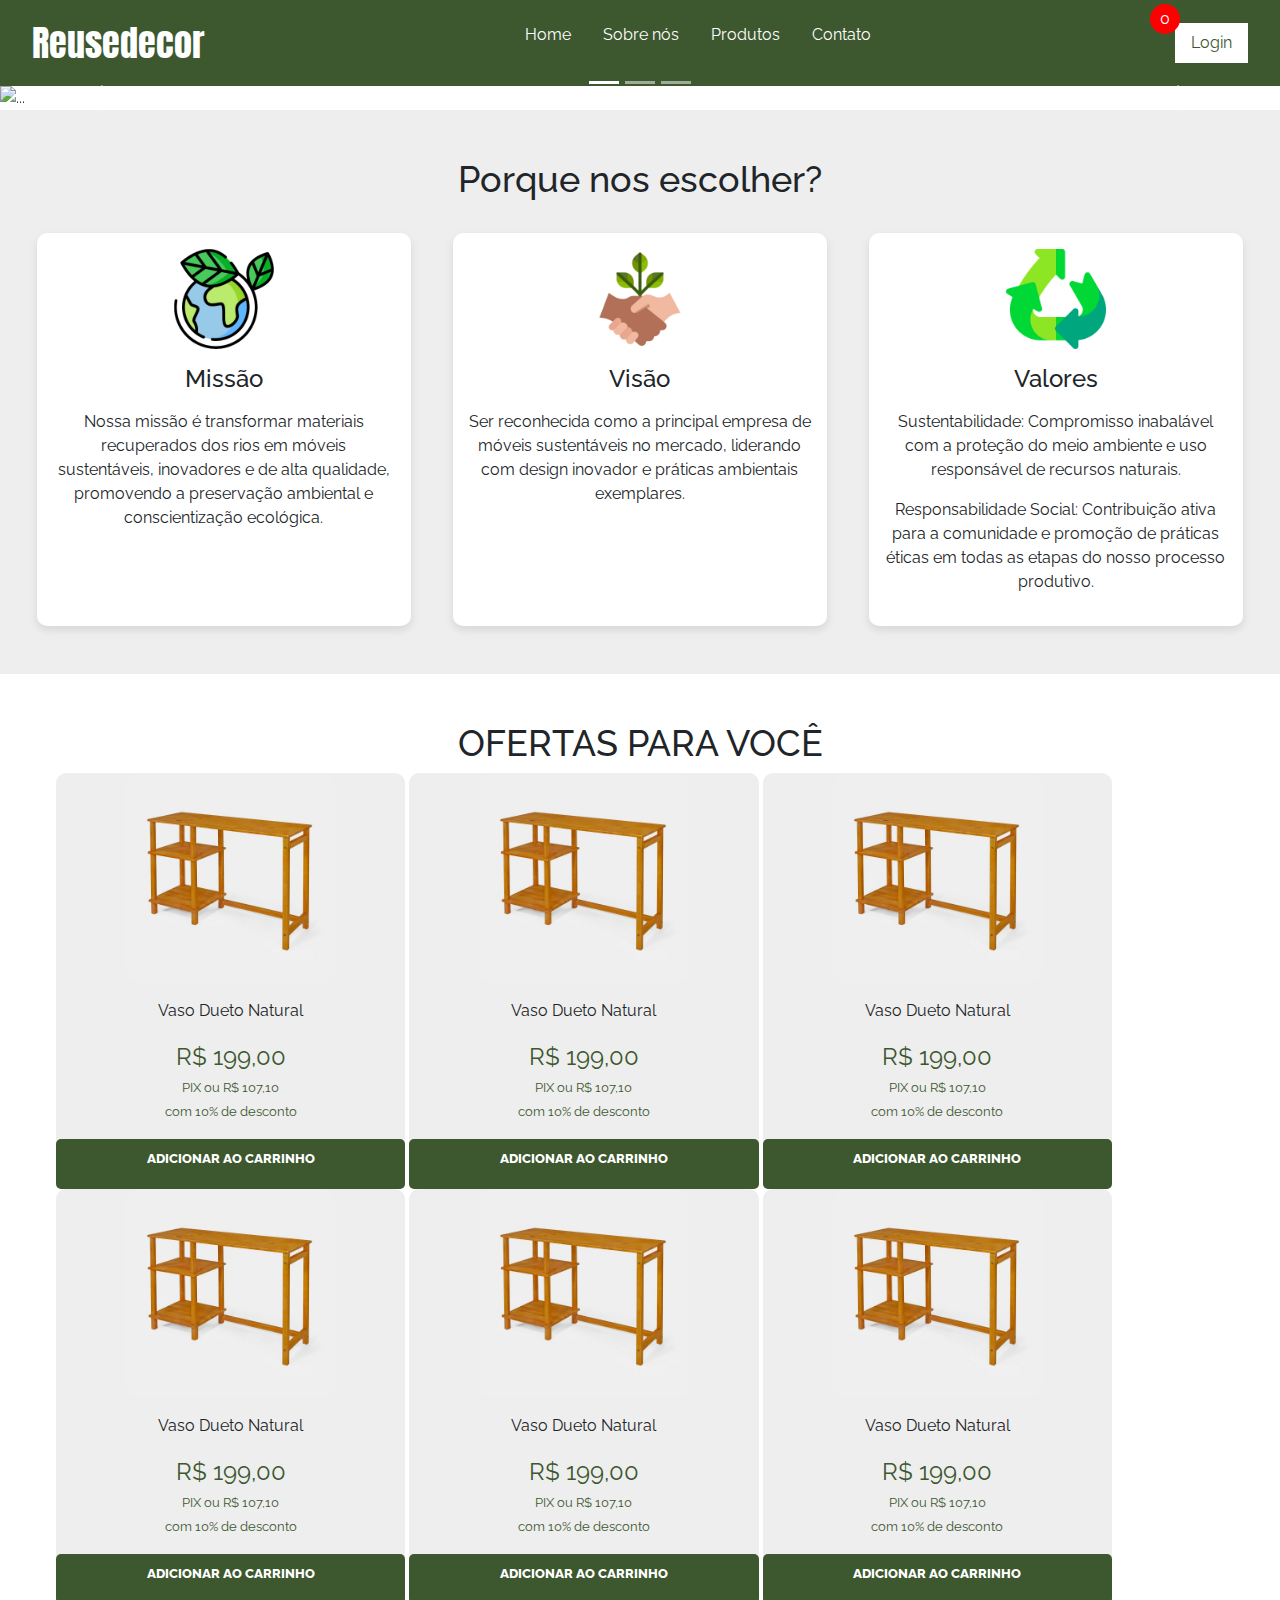
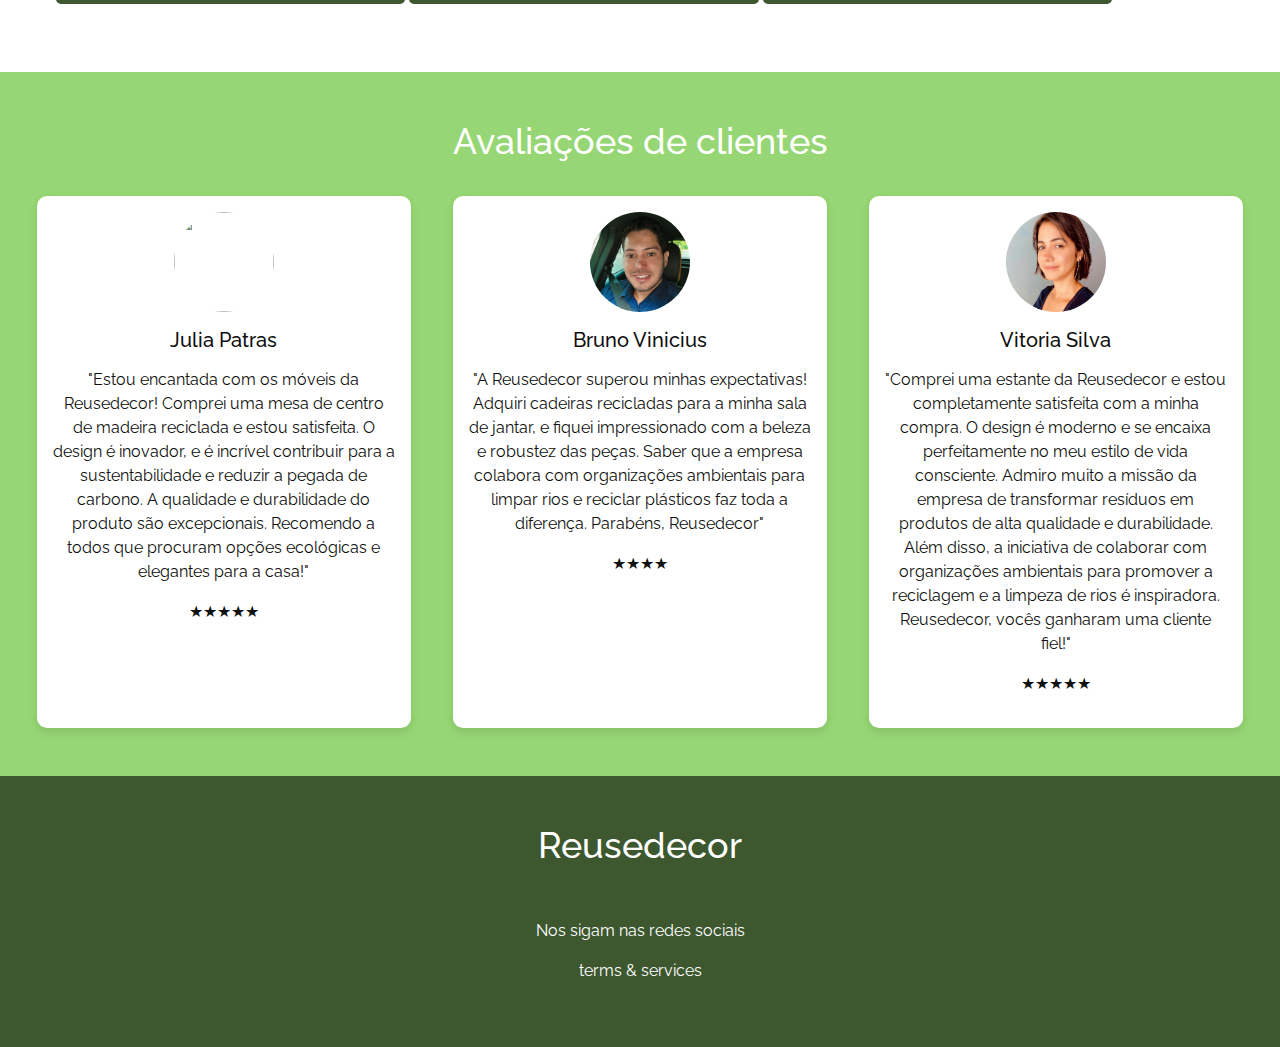
==== commit aa7aa8d6: "Criei abas de produtos" ====
--- a/index.html
+++ b/index.html
@@ -1,162 +1,12 @@
-<!-- <!DOCTYPE html>
-<html lang="pt-br">
-
-<head>
-    <meta charset="UTF-8">
-    <meta name="viewport" content="width=device-width, initial-scale=1.0">
-    <title>Reusedecor</title>
-    <link rel="stylesheet" href="style.css">
-    <script src="https://kit.fontawesome.com/23f3597bca.js" crossorigin="anonymous"></script>
-</head>
-
-<body>
-    <nav class="navbar">
-        <div class="logo">
-            <a href="#">Reusedecor</a>
-        </div>
-            <ul class="nav-itens">
-                <li><a href="#">Home</a></li>
-                <li><a href="#">Sobre nós</a></li>
-                <li><a href="#">Produtos</a></li>
-                <li><a href="#">Contato</a></li>
-            </ul>
-       
-        <div class="icones">
-            <a href="#">
-            <i class="fas fa-shopping-bag"></i>
-        </a>
-        <button>Login</button>
-        </div>
-    </nav>
-
-    <div class="carrossel">
-        <h1 class="texto-h1">Transforme seu espaço com sustentabilidade!</h1>
-        <p>Ser reconhecida como a principal empresa de móveis sustentáveis no mercado, liderando com design inovador e
-            práticas ambientais exemplares. </p>
-    </div>
-
-
-    <section class="pq-escolher">
-        <h2>Porque nos escolher?</h2>
-        <div class="mvvs">
-            <div class="mvv">
-                <img src="missao.png" alt="">
-                <h3>Missão</h3>
-                <p>Nossa missão é transformar materiais recuperados dos rios em móveis sustentáveis, inovadores e de alta qualidade, promovendo a preservação ambiental e conscientização ecológica. </p>
-            </div>
-            <div class="mvv">
-                <img src="visao.png" alt="">
-                <h3>Visão</h3>
-                <p>Ser reconhecida como a principal empresa de móveis sustentáveis no mercado, liderando com design inovador e práticas ambientais exemplares.</p>
-            </div>
-            <div class="mvv">
-                <img src="valores.png" alt="">
-                <h3>Valores</h3>
-                <p>Sustentabilidade: Compromisso inabalável com a proteção do meio ambiente e uso responsável de recursos naturais.</p>
-                <p>Responsabilidade Social: Contribuição ativa para a comunidade e promoção de práticas éticas em todas as etapas do nosso processo produtivo.</p>
-            </div>
-        </div>
-    </section>
-
-    <section class="nossos-produtos">
-        <h2>Nossos produtos</h2>
-        <div class="produtos">
-            <div class="produto">
-                <img src="conjuntomesa.jpg" alt="">
-                <h3>Conjunto mesa com 4 cadeira</h3>
-                <p>R$925,00</p>
-                <p>63 Reviews</p>
-                <button>Comprar</button>
-            </div>
-            <div class="produto">
-                <img src="escrivaninha.jpg" alt="">
-                <h3>Escrivaninha</h3>
-                <p>R$458,00</p>
-                <p>89 Reviews</p>
-                <button>Comprar</button>
-            </div>
-            <div class="produto">
-                <img src="conjuntomesa2.jpg" alt="">
-                <h3>Conjunto Mesa de Jantar Origami 4 Lugares Redondo com 4 Cadeiras</h3>
-                <p>689,00 R$</p>
-                <p>28 Reviews</p>
-                <button>Comprar</button>
-            </div>
-        </div>
-    </section>
-
-    <section class="avaliacoes-clientes">
-        <h2>Avaliaçoes de clientes</h2>
-        <div class="avaliacoes">
-            <div class="avaliacao">
-                <img src="mulher.jpg" alt="">
-                <h3>Julia Patras</h3>
-                <p>"Estou encantada com os móveis da Reusedecor! Comprei uma mesa de centro feita de madeira reciclada e não poderia estar mais satisfeita. Além do design inovador, é incrível saber que estou contribuindo para a sustentabilidade e ajudando a reduzir a pegada de carbono. A qualidade do produto é excepcional e a durabilidade é evidente. Recomendo a todos que procuram opções ecológicas e elegantes para a casa!"</p>
-                <p>★★★★★</p>
-            </div>
-            <div class="avaliacao">
-                <img src="homem.jpg" alt="">
-                <h3>Bruno Vinicius</h3>
-                <p>"A Reusedecor superou minhas expectativas! Adquiri um conjunto de cadeiras para a minha sala de jantar, e fiquei impressionado com a beleza e a robustez das peças. Saber que os materiais são reciclados e que a empresa trabalha em parceria com organizações ambientais para limpar rios e reciclar plásticos faz toda a diferença. É ótimo encontrar uma empresa tão comprometida com a sustentabilidade e a proteção do meio ambiente. Parabéns, Reusedecor!"</p>
-                <p>★★★★★</p>
-            </div>
-            <div class="avaliacao">
-                <img src="mulher2.jpeg" alt="">
-                <h3>Vitoria Silva.</h3>
-                <p>"Comprei uma estante da Reusedecor e estou completamente satisfeita com a minha compra. O design é moderno e se encaixa perfeitamente no meu estilo de vida consciente. Admiro muito a missão da empresa de transformar resíduos em produtos de alta qualidade e durabilidade. Além disso, a iniciativa de colaborar com organizações ambientais para promover a reciclagem e a limpeza de rios é inspiradora. Reusedecor, vocês ganharam uma cliente fiel!"</p>
-                <p>★★★★★</p>
-            </div>
-        </div>
-    </section>
-    <footer class="footer">
-        <div>
-            <h2>Reusedecor</h2>
-            <div class="redes-sociais">
-                <a href="#"><i class="fab fa-facebook"></i></a>
-                <a href="#"><i class="fab fa-instagram"></i></a>
-                <a href="#"><i class="fab fa-youtube"></i></a>
-            </div>
-            <p>Nos sigam nas redes sociais</p>
-            <p class="termos">
-                <a href="#">terms & services</a><br>
-                Greenify © all rights reserved 2023
-            </p>
-        </div>
-        <div class="contato-info">
-            <p>Entre em contato conosco</p>
-            <p><i class="fas fa-phone"></i> +11 393456789</p>
-            <p><i class="fas fa-envelope"></i> <a href="mailto:support@ecolife.com">support@reusedecor.com</a></p>
-            <p class="endereco">
-                <h4>Loja física </h4><br>
-                <p>Horário de funcionamento:</p>
-                <p>De Segunda a Sábado, das 09:00 ás 18:00</p>
-                 <iframe src="https://www.google.com/maps/embed?pb=!1m18!1m12!1m3!1d3657.4795755473865!2d-46.63343072467024!3d-23.551213478806837!2m3!1f0!2f0!3f0!3m2!1i1024!2i768!4f13.1!3m3!1m2!1s0x94ce5900b15a1739%3A0xa04ba02905756f1!2sR.%20das%20Fl%C3%B4res%2C%20123%20-%20S%C3%A9%2C%20S%C3%A3o%20Paulo%20-%20SP%2C%2001019-010!5e0!3m2!1spt-BR!2sbr!4v1718218267978!5m2!1spt-BR!2sbr" width="600" height="450" style="border:0;" allowfullscreen="" loading="lazy" referrerpolicy="no-referrer-when-downgrade"></iframe><br>
-                 <h4>Loja de fabricação </h4><br>
-                 <p>Horário de funcionamento:</p>
-                 <p>Segunda a Sexta (Das 08:00–18:00) <br>
-                    Sábado (09:00–14:00)<br>
-                    Domingo (Fechado)
-                    </p>
-                 <iframe src="https://www.google.com/maps/embed?pb=!1m18!1m12!1m3!1d3656.69327155801!2d-46.60439022466936!3d-23.579457278787316!2m3!1f0!2f0!3f0!3m2!1i1024!2i768!4f13.1!3m3!1m2!1s0x94ce5bfca1f70c5b%3A0xd045ae61896704c9!2sR.%20do%20Manifesto%2C%20205%20-%20Ipiranga%2C%20S%C3%A3o%20Paulo%20-%20SP%2C%2004209-000!5e0!3m2!1spt-BR!2sbr!4v1718218784023!5m2!1spt-BR!2sbr" width="600" height="450" style="border:0;" allowfullscreen="" loading="lazy" referrerpolicy="no-referrer-when-downgrade"></iframe>
-            </p>
-           
-        </div>
-    </footer>
-    
-
-    <script src="main.js"></script>
-</body>
-
-</html> -->
-
 <!DOCTYPE html>
 <html lang="pt-br">
 <head>
     <meta charset="UTF-8">
     <meta name="viewport" content="width=device-width, initial-scale=1.0">
     <title>Reusedecor</title>
+    <link href="https://cdn.jsdelivr.net/npm/bootstrap@5.3.3/dist/css/bootstrap.min.css" rel="stylesheet" integrity="sha384-QWTKZyjpPEjISv5WaRU9OFeRpok6YctnYmDr5pNlyT2bRjXh0JMhjY6hW+ALEwIH" crossorigin="anonymous">
     <link rel="stylesheet" href="style.css">
-    <script src="https://kit.fontawesome.com/23f3597bca.js" crossorigin="anonymous"></script>
+    <link rel="stylesheet" href="produtos.html">
 </head>
 <body>
     <nav class="navbar">
@@ -164,10 +14,10 @@
             <a href="#">Reusedecor</a>
         </div>
         <ul class="nav-itens">
-            <li><a href="#">Home</a></li>
-            <li><a href="#">Sobre nós</a></li>
-            <li><a href="#">Produtos</a></li>
-            <li><a href="#">Contato</a></li>
+            <li><a href="index.html">Home</a></li>
+            <li><a href="sobre.html">Sobre nós</a></li>
+            <li><a href="produtos.html">Produtos</a></li>
+            <li><a href="contato.html">Contato</a></li>
         </ul>
         <div class="icones menu-openner">
             <i class="fas fa-shopping-bag" id="cart-icon"></i>
@@ -175,11 +25,33 @@
             <button>Login</button>
         </div>
     </nav>
-
-    <div class="carrossel">
-        <h1 class="texto-h1">Transforme seu espaço com sustentabilidade!</h1>
-        <p>Ser reconhecida como a principal empresa de móveis sustentáveis no mercado, liderando com design inovador e práticas ambientais exemplares.</p>
-    </div>
+   
+        <div id="carouselExampleIndicators" class="carousel slide">
+            <div class="carousel-indicators">
+              <button type="button" data-bs-target="#carouselExampleIndicators" data-bs-slide-to="0" class="active" aria-current="true" aria-label="Slide 1"></button>
+              <button type="button" data-bs-target="#carouselExampleIndicators" data-bs-slide-to="1" aria-label="Slide 2"></button>
+              <button type="button" data-bs-target="#carouselExampleIndicators" data-bs-slide-to="2" aria-label="Slide 3"></button>
+            </div>
+            <div class="carousel-inner">
+              <div class="carousel-item active">
+                <img src="/Reusedecor/produto5.png" class="d-block w-100" alt="...">
+              </div>
+              <div class="carousel-item">
+                <img src="/produto1.png" class="d-block w-100" alt="...">
+              </div>
+              <div class="carousel-item">
+                <img src="..." class="d-block w-100" alt="...">
+              </div>
+            </div>
+            <button class="carousel-control-prev" type="button" data-bs-target="#carouselExampleIndicators" data-bs-slide="prev">
+              <span class="carousel-control-prev-icon" aria-hidden="true"></span>
+              <span class="visually-hidden">Previous</span>
+            </button>
+            <button class="carousel-control-next" type="button" data-bs-target="#carouselExampleIndicators" data-bs-slide="next">
+              <span class="carousel-control-next-icon" aria-hidden="true"></span>
+              <span class="visually-hidden">Next</span>
+            </button>
+          </div>
     
     <section class="pq-escolher">
         <h2>Porque nos escolher?</h2>
@@ -222,6 +94,82 @@
                     </div>
                     <a href="#" class="btn add-to-cart">adicionar ao carrinho</a>
                 </div>
+                <div class="offer__item swiper-slide">
+                    <div class="offer__img">
+                        <img src="escrivaninha.jpg" alt="">
+                    </div>
+                    <div class="offer__desc">
+                        <p>Vaso Dueto Natural</p>
+                    </div>
+                    <div class="offer__price">
+                        <span>R$ 199,00</span>
+                    </div>
+                    <div class="offer__discount">
+                        <a href="#">PIX ou <i class='bx bx-barcode'></i> R$ 107,10<br>com 10% de desconto</a>
+                    </div>
+                    <a href="#" class="btn add-to-cart">adicionar ao carrinho</a>
+                </div>
+                <div class="offer__item swiper-slide">
+                    <div class="offer__img">
+                        <img src="escrivaninha.jpg" alt="">
+                    </div>
+                    <div class="offer__desc">
+                        <p>Vaso Dueto Natural</p>
+                    </div>
+                    <div class="offer__price">
+                        <span>R$ 199,00</span>
+                    </div>
+                    <div class="offer__discount">
+                        <a href="#">PIX ou <i class='bx bx-barcode'></i> R$ 107,10<br>com 10% de desconto</a>
+                    </div>
+                    <a href="#" class="btn add-to-cart">adicionar ao carrinho</a>
+                </div>
+                <div class="offer__item swiper-slide">
+                    <div class="offer__img">
+                        <img src="escrivaninha.jpg" alt="">
+                    </div>
+                    <div class="offer__desc">
+                        <p>Vaso Dueto Natural</p>
+                    </div>
+                    <div class="offer__price">
+                        <span>R$ 199,00</span>
+                    </div>
+                    <div class="offer__discount">
+                        <a href="#">PIX ou <i class='bx bx-barcode'></i> R$ 107,10<br>com 10% de desconto</a>
+                    </div>
+                    <a href="#" class="btn add-to-cart">adicionar ao carrinho</a>
+                </div>
+                <div class="offer__item swiper-slide">
+                    <div class="offer__img">
+                        <img src="escrivaninha.jpg" alt="">
+                    </div>
+                    <div class="offer__desc">
+                        <p>Vaso Dueto Natural</p>
+                    </div>
+                    <div class="offer__price">
+                        <span>R$ 199,00</span>
+                    </div>
+                    <div class="offer__discount">
+                        <a href="#">PIX ou <i class='bx bx-barcode'></i> R$ 107,10<br>com 10% de desconto</a>
+                    </div>
+                    <a href="#" class="btn add-to-cart">adicionar ao carrinho</a>
+                </div>
+                <div class="offer__item swiper-slide">
+                    <div class="offer__img">
+                        <img src="escrivaninha.jpg" alt="">
+                    </div>
+                    <div class="offer__desc">
+                        <p>Vaso Dueto Natural</p>
+                    </div>
+                    <div class="offer__price">
+                        <span>R$ 199,00</span>
+                    </div>
+                    <div class="offer__discount">
+                        <a href="#">PIX ou <i class='bx bx-barcode'></i> R$ 107,10<br>com 10% de desconto</a>
+                    </div>
+                    <a href="#" class="btn add-to-cart">adicionar ao carrinho</a>
+                </div>
+                
                 <!-- Repita para outros produtos -->
             </div>
             <div class="swiper-button-next"></div>
--- a/style.css
+++ b/style.css
@@ -162,7 +162,7 @@
     top: 5%;
     right: 100px; 
 }
-.icones a {
+i.fas.fa-shopping-bag {
     color: var(--white-color);
     font-size: var(--h2-font-size);
     margin-right: 1rem;
@@ -186,7 +186,7 @@
     background-color: var(--primary-color-alt);
     color: var(--white-color);
     text-align: center;
-    padding: 3rem 1rem;
+  
 }
 
 .texto-h1 {
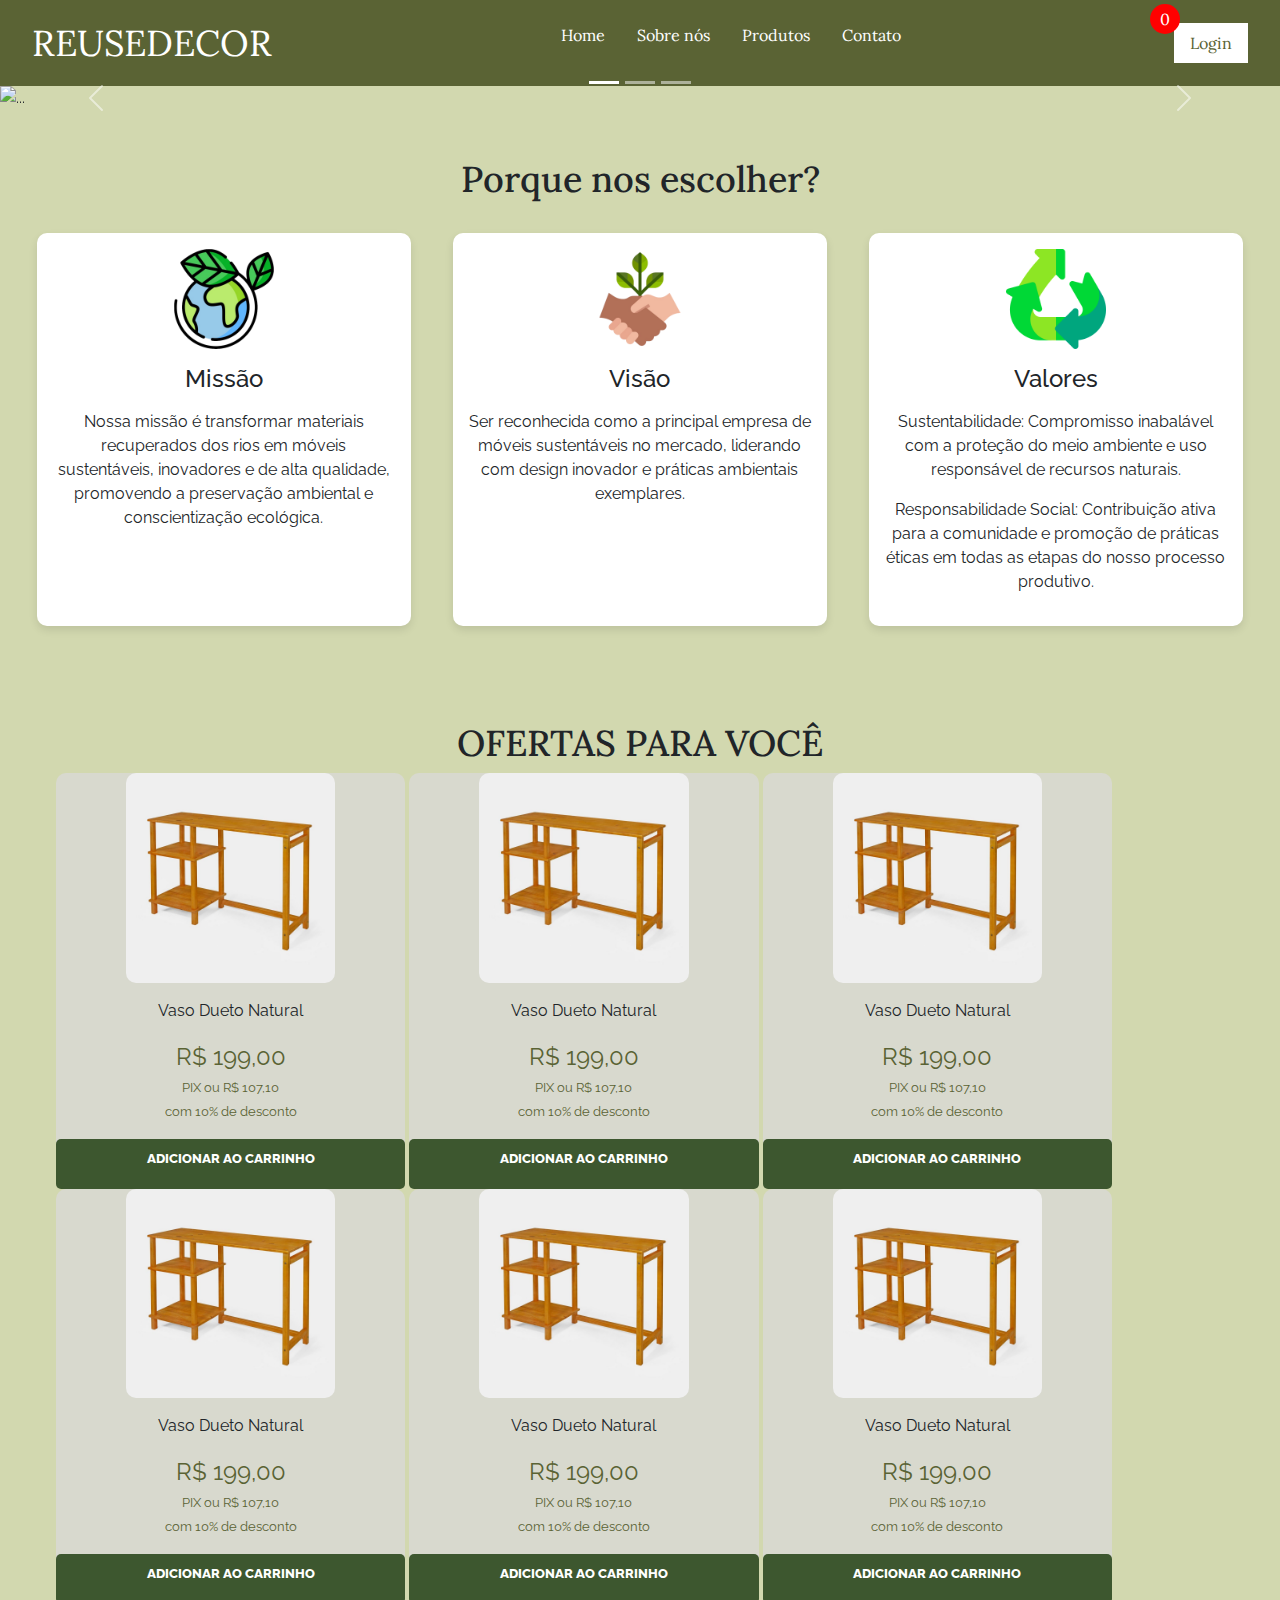
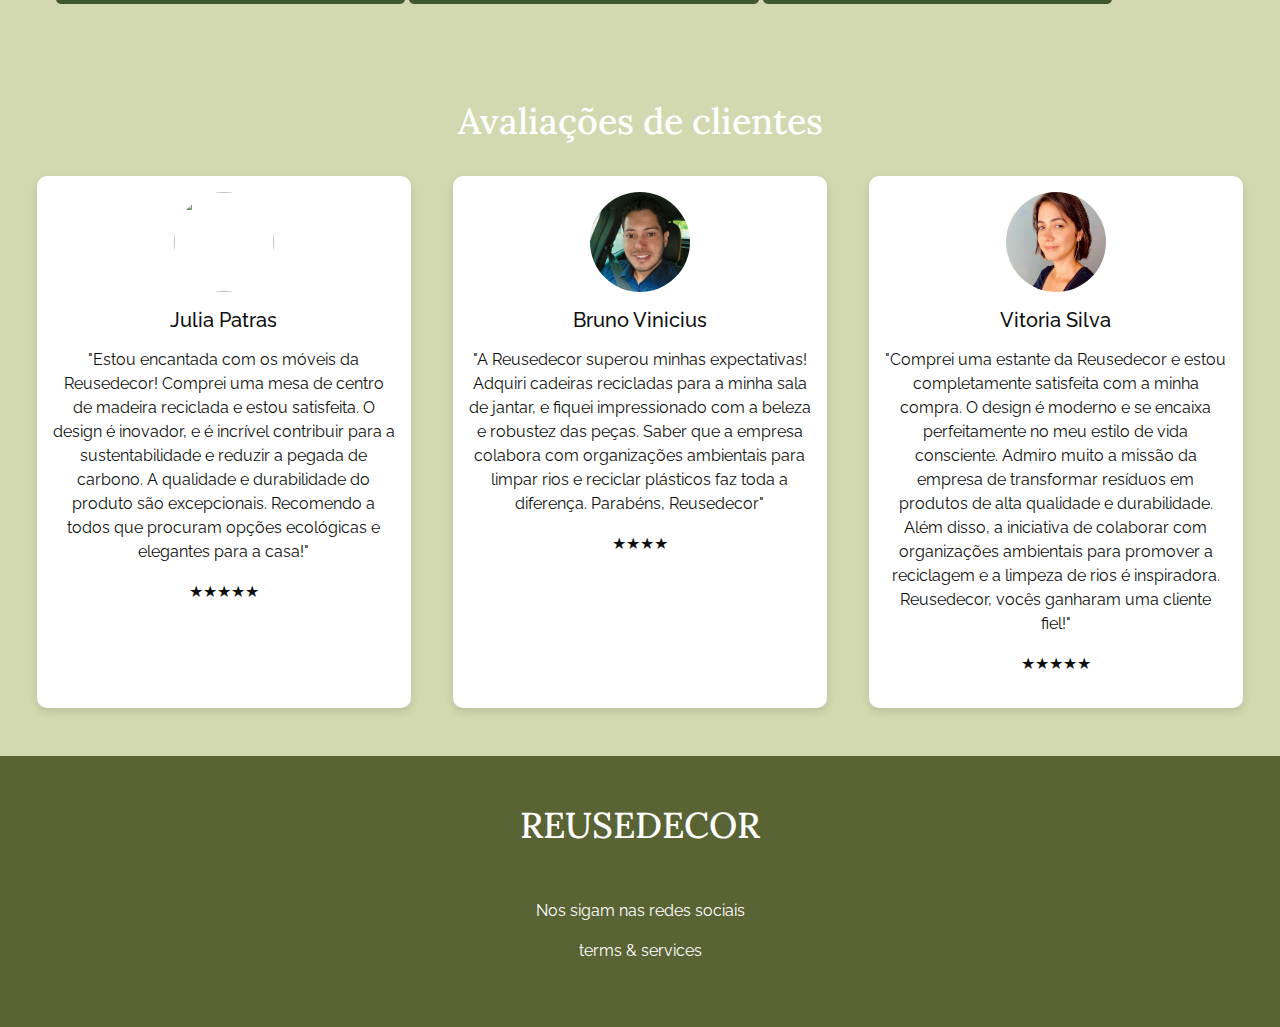
==== commit 65e322b5: "alterei paleta de cores e adicionei a fonte" ====
--- a/index.html
+++ b/index.html
@@ -7,11 +7,12 @@
     <link href="https://cdn.jsdelivr.net/npm/bootstrap@5.3.3/dist/css/bootstrap.min.css" rel="stylesheet" integrity="sha384-QWTKZyjpPEjISv5WaRU9OFeRpok6YctnYmDr5pNlyT2bRjXh0JMhjY6hW+ALEwIH" crossorigin="anonymous">
     <link rel="stylesheet" href="style.css">
     <link rel="stylesheet" href="produtos.html">
+    <link rel="shortcut icon" type="imagex/png" href="reusedecor.jpg">
 </head>
 <body>
     <nav class="navbar">
         <div class="logo">
-            <a href="#">Reusedecor</a>
+            <a href="#">REUSEDECOR</a>
         </div>
         <ul class="nav-itens">
             <li><a href="index.html">Home</a></li>
@@ -22,7 +23,7 @@
         <div class="icones menu-openner">
             <i class="fas fa-shopping-bag" id="cart-icon"></i>
             <span id="cart-count">0</span>
-            <button>Login</button>
+            <a href="login.html"><button>Login</button></a>
         </div>
     </nav>
    
@@ -203,7 +204,7 @@
 
     <footer class="footer">
         <div>
-            <h2>Reusedecor</h2>
+            <h2>REUSEDECOR</h2>
             <div class="redes-sociais">
                 <a href="#"><i class="fab fa-facebook"></i></a>
                 <a href="#"><i class="fab fa-instagram"></i></a>
--- a/style.css
+++ b/style.css
@@ -1,16 +1,25 @@
 /* font */
 @import url("https://fonts.googleapis.com/css2?family=Anton&family=Raleway:wght@300;400;500;600;700;800&family=Satisfy&display=swap");
 
+
+@import url('https://fonts.googleapis.com/css2?family=Lora:ital,wght@0,400..700;1,400..700&family=Merriweather:ital,wght@0,300;0,400;0,700;0,900;1,300;1,400;1,700;1,900&display=swap');
+
+
+@import url('https://fonts.googleapis.com/css2?family=Lora:ital,wght@0,400..700;1,400..700&family=Merriweather:ital,wght@0,300;0,400;0,700;0,900;1,300;1,400;1,700;1,900&display=swap');
+
+
+
+
 :root {
     --header-height: 8rem;
 
     /*--------------------COLORS-----------------------------*/
-    --primary-color: #3d572f;
-    --primary-color-alt: #96d674;
-    --secondary-color: #eeeeee;
+    --primary-color: #5A6334;
+    --primary-color-alt: #d2d8af;
+    --secondary-color: #D8D9CE;
     --secondary-color-alt: #dcdcdc;
     --black-color: #0f0f0f;
-    --white-color: #ffffff;
+    --white-color:#ffffff;
 
     /*---------------FONT  AND TYPOGRAPHY-------------------*/
     --font-body: "Raleway", sans-serif;
@@ -57,7 +66,7 @@
 }
 
 body {
-    background-color: var(--white-color);
+    background-color: var(--primary-color-alt);
     font-family: var(--font-body);
     font-size: var(--normal-font-size);
     overflow-x: hidden;
@@ -85,6 +94,7 @@
     text-align: center;
     font-weight: var(--font-medium);
     text-transform: uppercase;
+    font-family: "Lora", serif;
 }
 
 /* BUTTON */
@@ -123,12 +133,14 @@
     padding: 1rem 2rem;
     background-color: var(--primary-color);
     color: var(--white-color);
+    font-family: "Lora", serif;
 }
 
 .logo a {
     font-family: var(--font-title);
     font-size: var(--h1-font-size);
     color: var(--white-color);
+    font-family: "Lora", serif;
 }
 
 .nav-itens {
@@ -196,7 +208,7 @@
 
 /* SECTION - pq-escolher */
 .pq-escolher {
-    background-color: var(--secondary-color);
+    background-color: var(--primary-color-alt);
     padding: 3rem 1rem;
     text-align: center;
 }
@@ -204,6 +216,7 @@
 .pq-escolher h2 {
     font-size: var(--h1-font-size);
     margin-bottom: 2rem;
+    font-family: "Lora", serif;
 }
 
 .mvvs {
@@ -236,15 +249,15 @@
 
 /* SECTION - offer */
 .offer {
-    background-color: var(--white-color);
+    background-color: var(--primary-color-alt);
     padding: 3rem 1rem;
 }
 
 .offer__content {
+    background-color: var(--primary-color-alt);
     display: flex;
     flex-wrap: wrap;
     justify-content: space-around; /* Distribui o espaço entre os itens */
-    gap: 20px; /* Espaçamento entre os itens */
 }
 
 .offer__item {
@@ -305,6 +318,7 @@
 .avaliacoes-clientes h2 {
     font-size: var(--h1-font-size);
     margin-bottom: 2rem;
+    font-family: "Lora", serif;
 }
 
 .avaliacoes {
@@ -349,6 +363,7 @@
 .footer h2 {
     font-size: var(--h1-font-size);
     margin-bottom: 1rem;
+    font-family: "Lora", serif;
 }
 
 .redes-sociais a {
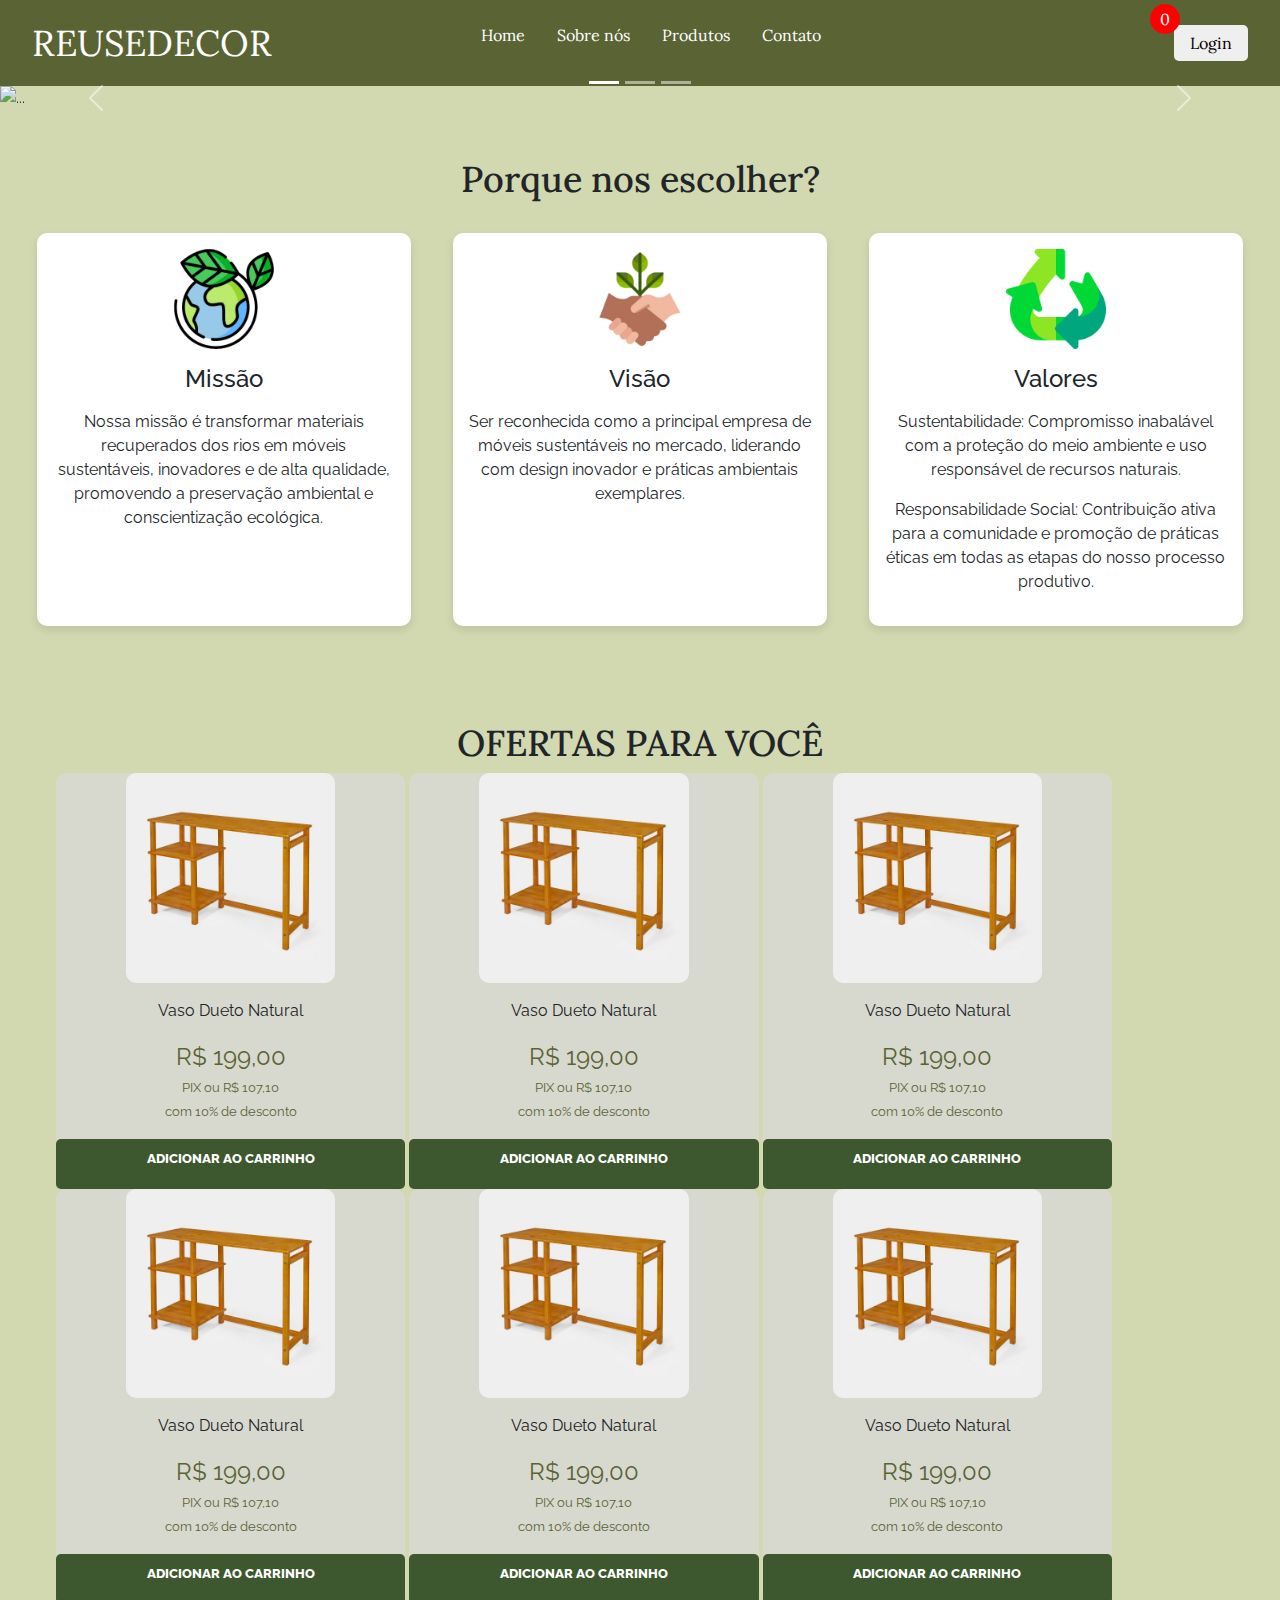
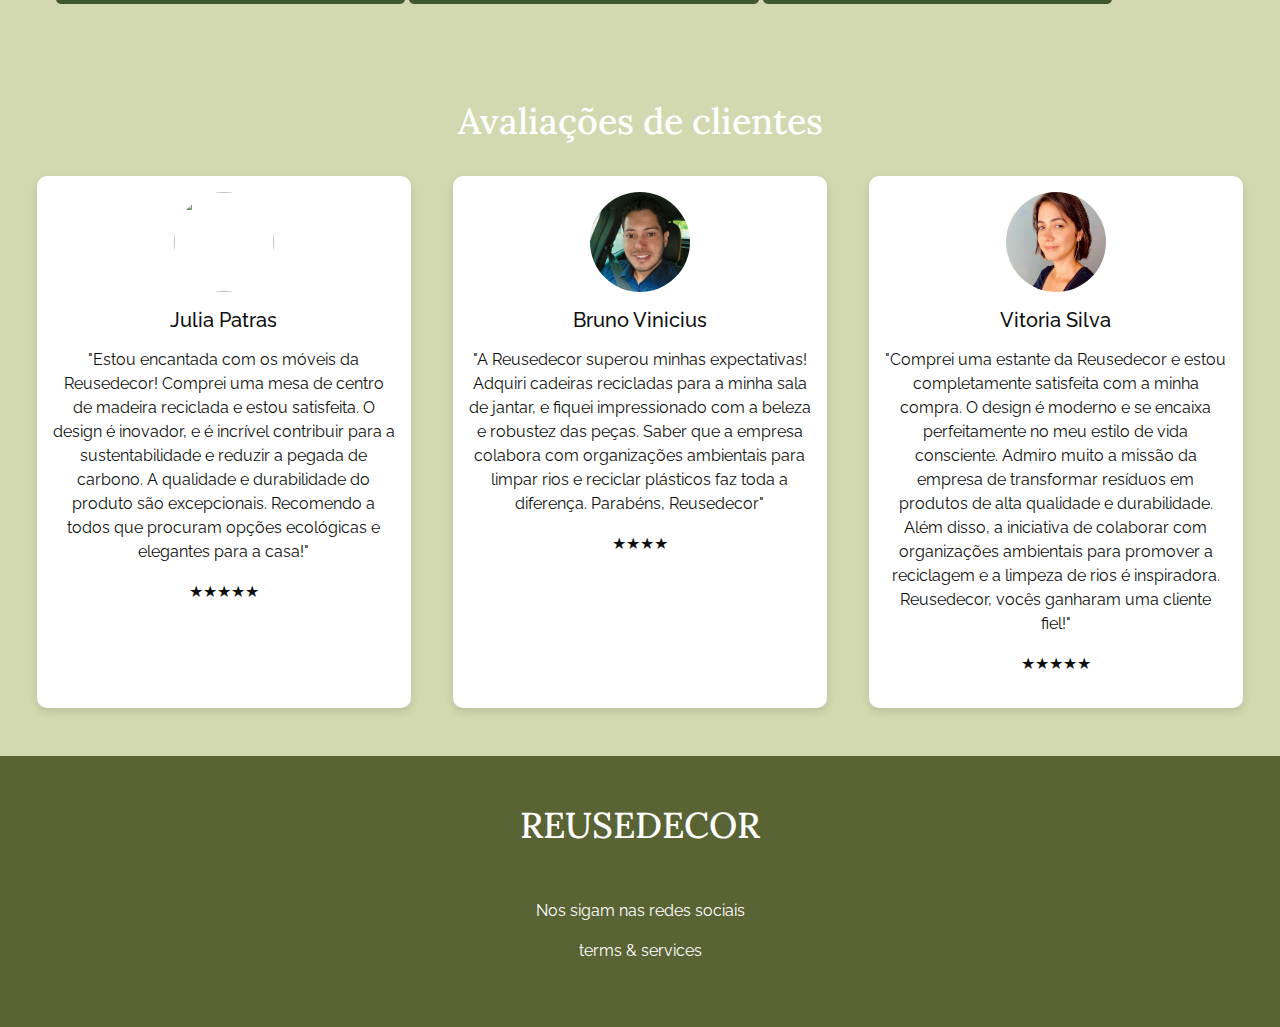
==== commit 659cc4bd: "adicionei tela de login" ====
--- a/index.html
+++ b/index.html
@@ -23,8 +23,11 @@
         <div class="icones menu-openner">
             <i class="fas fa-shopping-bag" id="cart-icon"></i>
             <span id="cart-count">0</span>
-            <a href="login.html"><button>Login</button></a>
-        </div>
+           
+        </div>
+         <div class="login-button">
+                <a href="login.html"><button>Login</button></a>
+            </div>
     </nav>
    
         <div id="carouselExampleIndicators" class="carousel slide">
--- a/style.css
+++ b/style.css
@@ -7,7 +7,7 @@
 
 @import url('https://fonts.googleapis.com/css2?family=Lora:ital,wght@0,400..700;1,400..700&family=Merriweather:ital,wght@0,300;0,400;0,700;0,900;1,300;1,400;1,700;1,900&display=swap');
 
-
+@import url('https://fonts.googleapis.com/css2?family=Inter:wght@100..900&display=swap');
 
 
 :root {
@@ -79,7 +79,25 @@
 ul {
     list-style: none;
 }
-
+.login-button{
+    display: flex;
+    align-items: center;
+}
+.login-button button{
+    border: none;
+    padding: 0.4rem 1rem;
+    border-radius: 5px;
+    cursor: pointer;
+}
+.login-button button:hover{
+    background-color: #aab474;
+}
+.login-button button a{
+    text-decoration: none;
+    font-weight: 500;
+    color: white;
+    
+}
 .container {
     max-width: 1200px;
     margin: 0 auto;
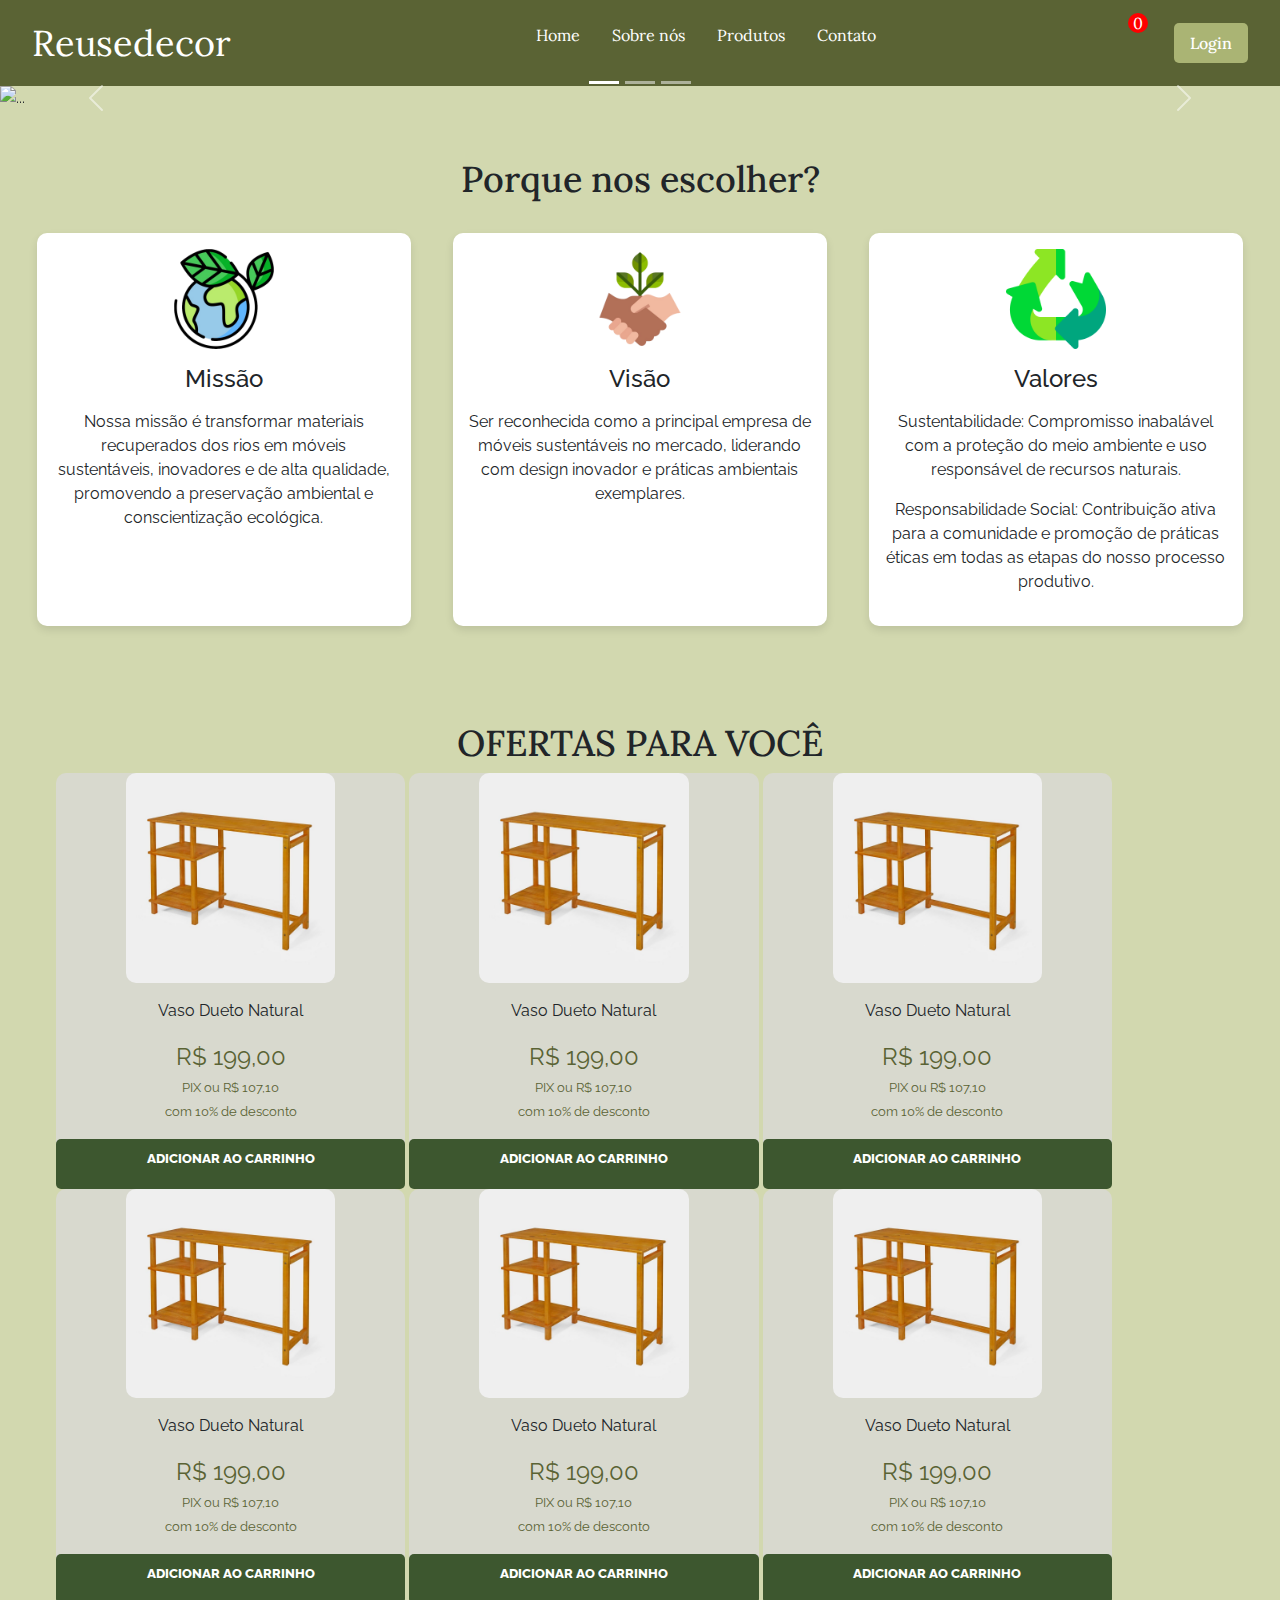
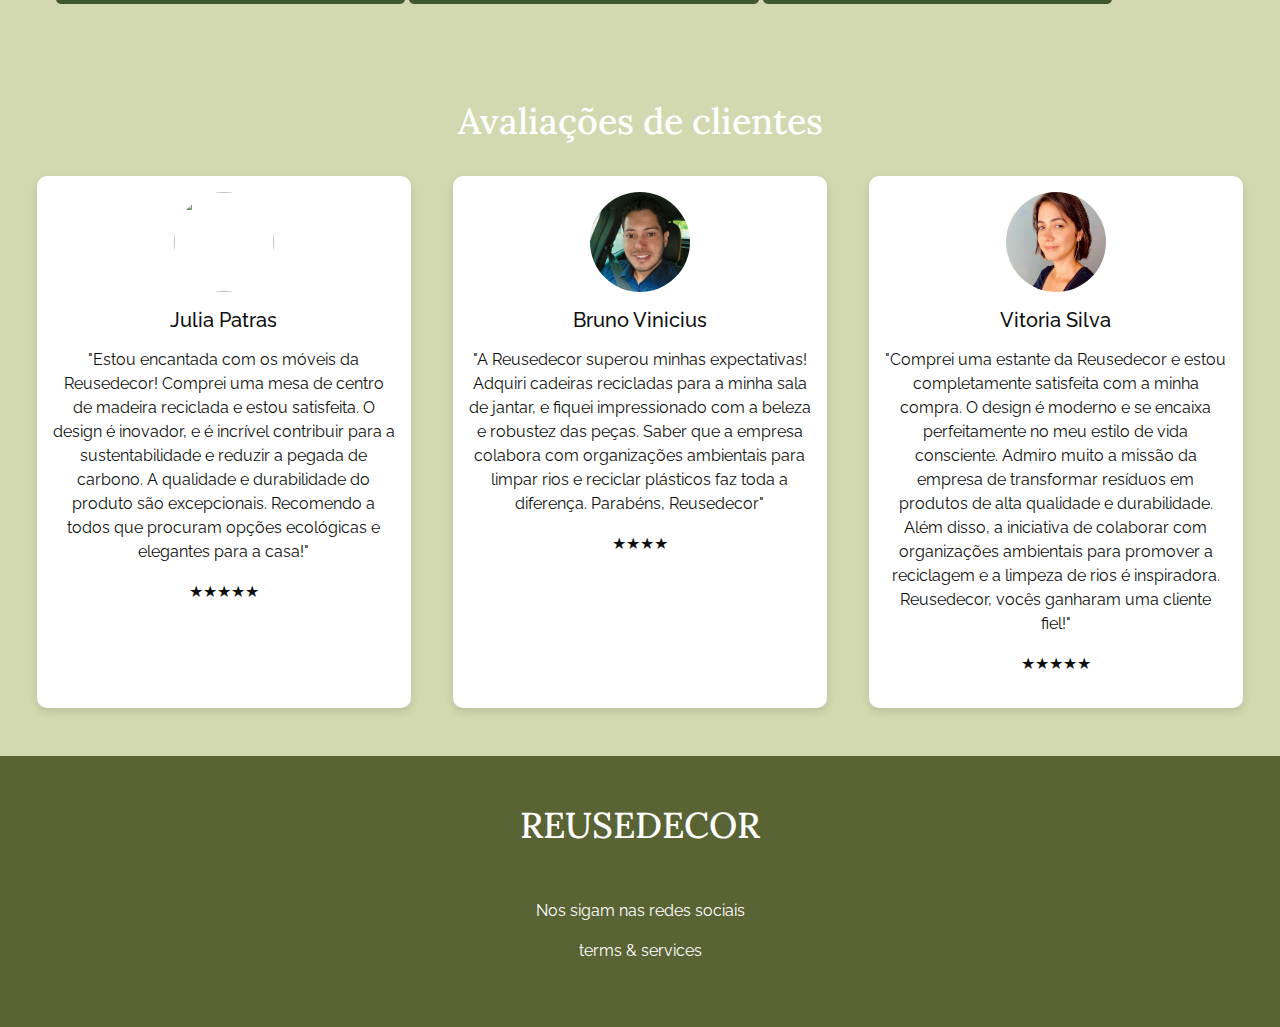
==== commit 0d613c91: "teste carrinho" ====
--- a/index.html
+++ b/index.html
@@ -5,14 +5,14 @@
     <meta name="viewport" content="width=device-width, initial-scale=1.0">
     <title>Reusedecor</title>
     <link href="https://cdn.jsdelivr.net/npm/bootstrap@5.3.3/dist/css/bootstrap.min.css" rel="stylesheet" integrity="sha384-QWTKZyjpPEjISv5WaRU9OFeRpok6YctnYmDr5pNlyT2bRjXh0JMhjY6hW+ALEwIH" crossorigin="anonymous">
+    <script src="https://kit.fontawesome.com/23f3597bca.js" crossorigin="anonymous"></script>
     <link rel="stylesheet" href="style.css">
-    <link rel="stylesheet" href="produtos.html">
     <link rel="shortcut icon" type="imagex/png" href="reusedecor.jpg">
 </head>
 <body>
     <nav class="navbar">
         <div class="logo">
-            <a href="#">REUSEDECOR</a>
+            <a href="#">Reusedecor</a>
         </div>
         <ul class="nav-itens">
             <li><a href="index.html">Home</a></li>
@@ -23,11 +23,11 @@
         <div class="icones menu-openner">
             <i class="fas fa-shopping-bag" id="cart-icon"></i>
             <span id="cart-count">0</span>
-           
-        </div>
-         <div class="login-button">
-                <a href="login.html"><button>Login</button></a>
-            </div>
+            <div class="login-button">
+            <button><a href="login.html">Login</a></button>
+            </div>
+            
+        </div>
     </nav>
    
         <div id="carouselExampleIndicators" class="carousel slide">
--- a/style.css
+++ b/style.css
@@ -7,7 +7,6 @@
 
 @import url('https://fonts.googleapis.com/css2?family=Lora:ital,wght@0,400..700;1,400..700&family=Merriweather:ital,wght@0,300;0,400;0,700;0,900;1,300;1,400;1,700;1,900&display=swap');
 
-@import url('https://fonts.googleapis.com/css2?family=Inter:wght@100..900&display=swap');
 
 
 :root {
@@ -85,6 +84,7 @@
 }
 .login-button button{
     border: none;
+    background-color: #5A6334;
     padding: 0.4rem 1rem;
     border-radius: 5px;
     cursor: pointer;
@@ -96,7 +96,7 @@
     text-decoration: none;
     font-weight: 500;
     color: white;
-    
+    display: block;
 }
 .container {
     max-width: 1200px;
@@ -178,18 +178,20 @@
 .icones.menu-openner {
     display: flex;
     align-items: center;
+    position: relative;
+    margin-left: 10px;
 }
 .icones span{
     position: absolute;
     background-color: red;
-    width: 30px;
-    height: 30px;
+    width: 20px;
+    height: 20px;
     display: flex;
     justify-content: center;
     align-items: center;
     border-radius: 50%;
     color: #fff;
-    top: 5%;
+    top: -10px;
     right: 100px; 
 }
 i.fas.fa-shopping-bag {
@@ -199,7 +201,7 @@
 }
 
 .icones button {
-    background-color: var(--white-color);
+    background-color:#aab474;
     color: var(--primary-color);
     border: none;
     padding: 0.5rem 1rem;
@@ -208,7 +210,7 @@
 }
 
 .icones button:hover {
-    background-color: var(--secondary-color);
+    background-color:#d5e193;
 }
 
 /* CARROSSEL */
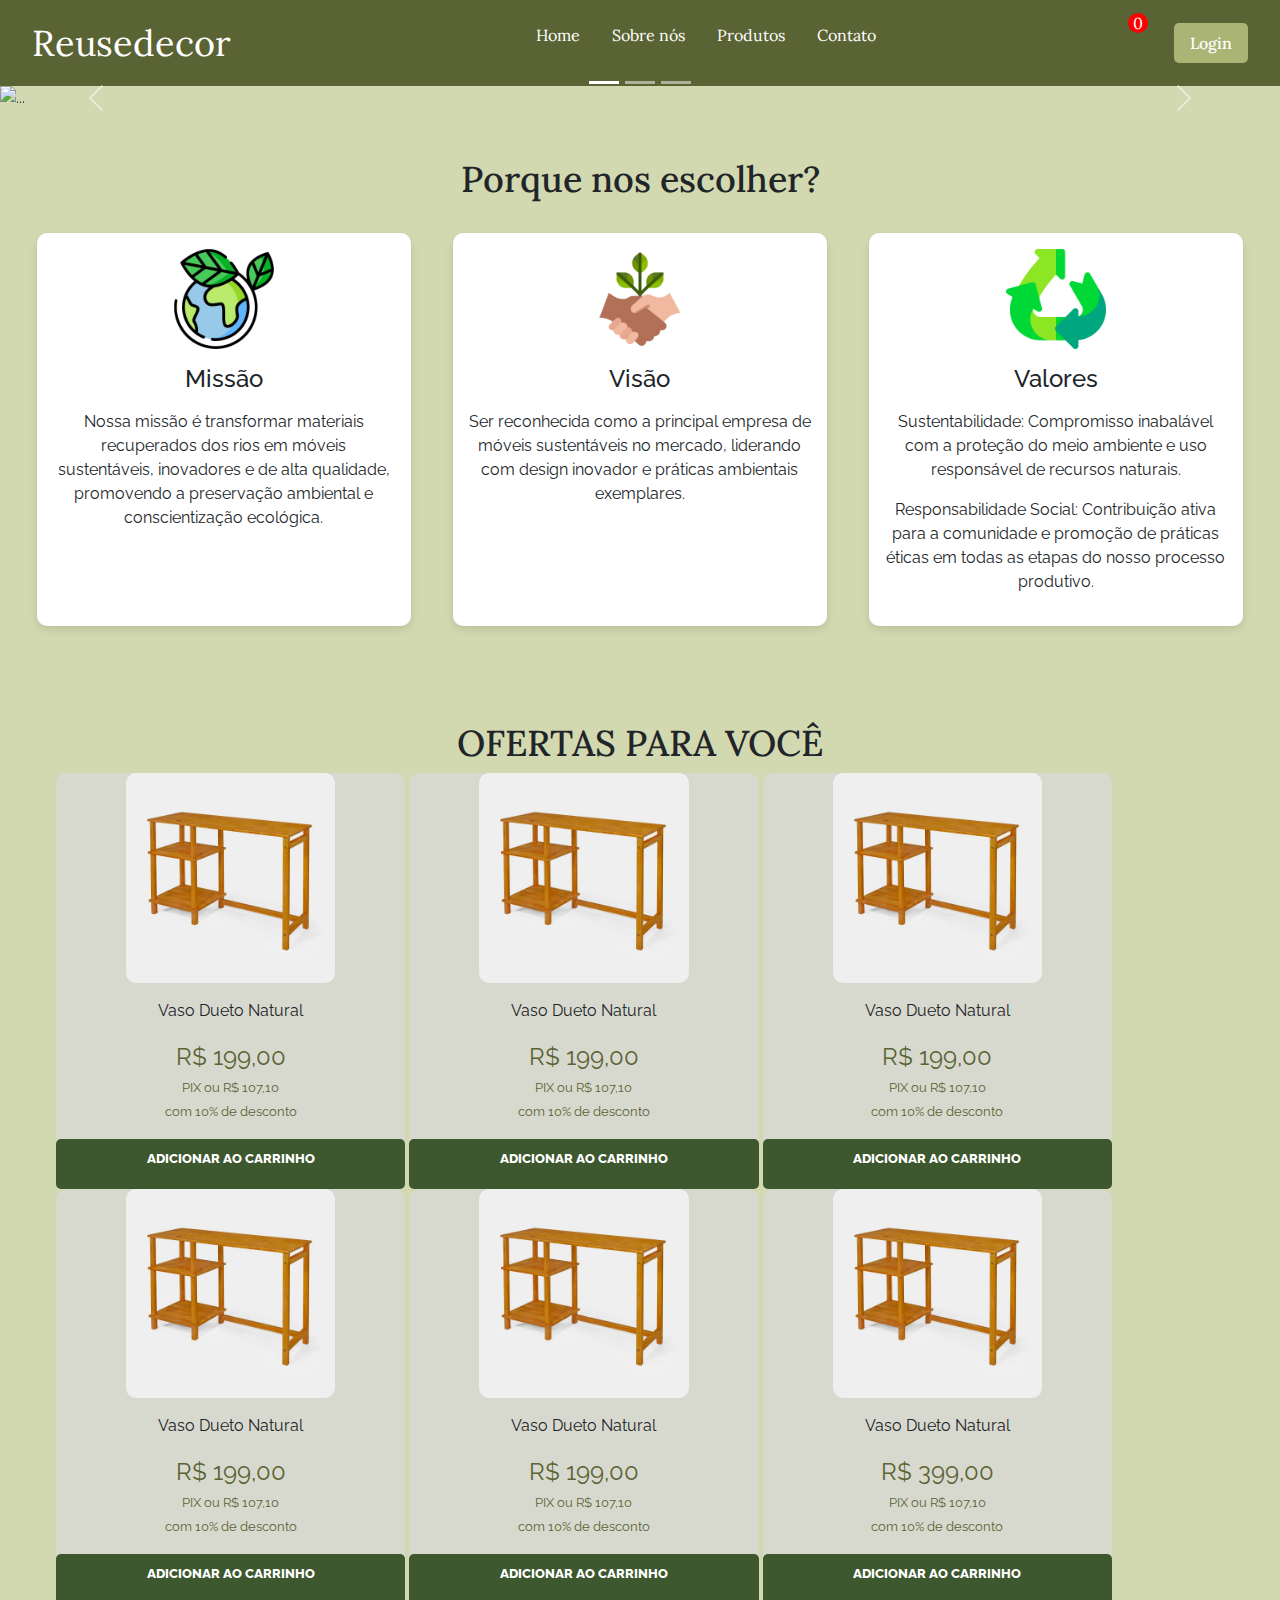
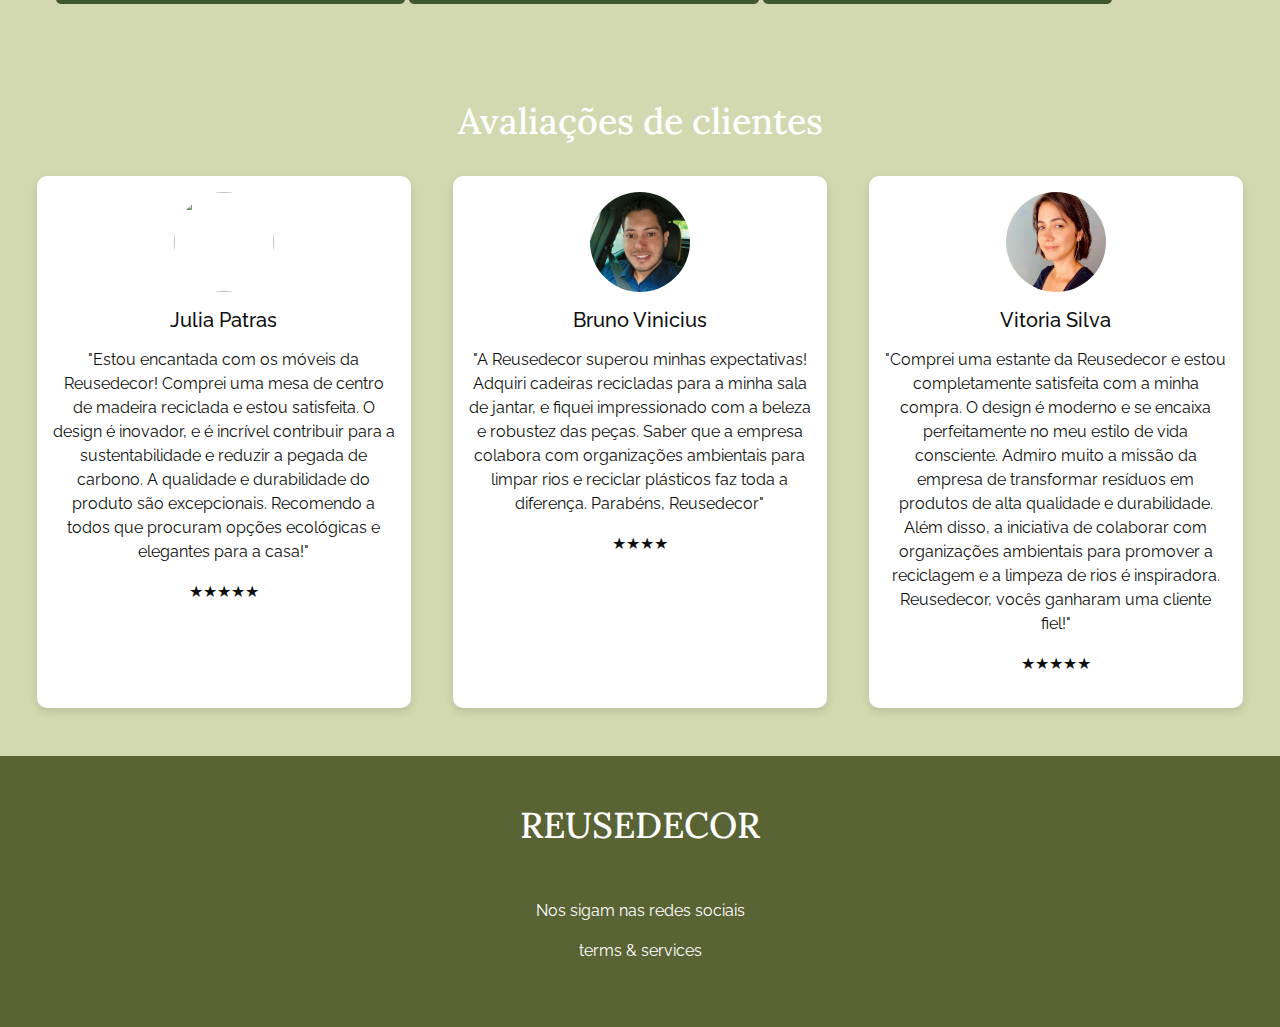
==== commit 927d3cb3: "JS arrumado o carrinho" ====
--- a/index.html
+++ b/index.html
@@ -166,7 +166,7 @@
                         <p>Vaso Dueto Natural</p>
                     </div>
                     <div class="offer__price">
-                        <span>R$ 199,00</span>
+                        <span>R$ 399,00</span>
                     </div>
                     <div class="offer__discount">
                         <a href="#">PIX ou <i class='bx bx-barcode'></i> R$ 107,10<br>com 10% de desconto</a>
